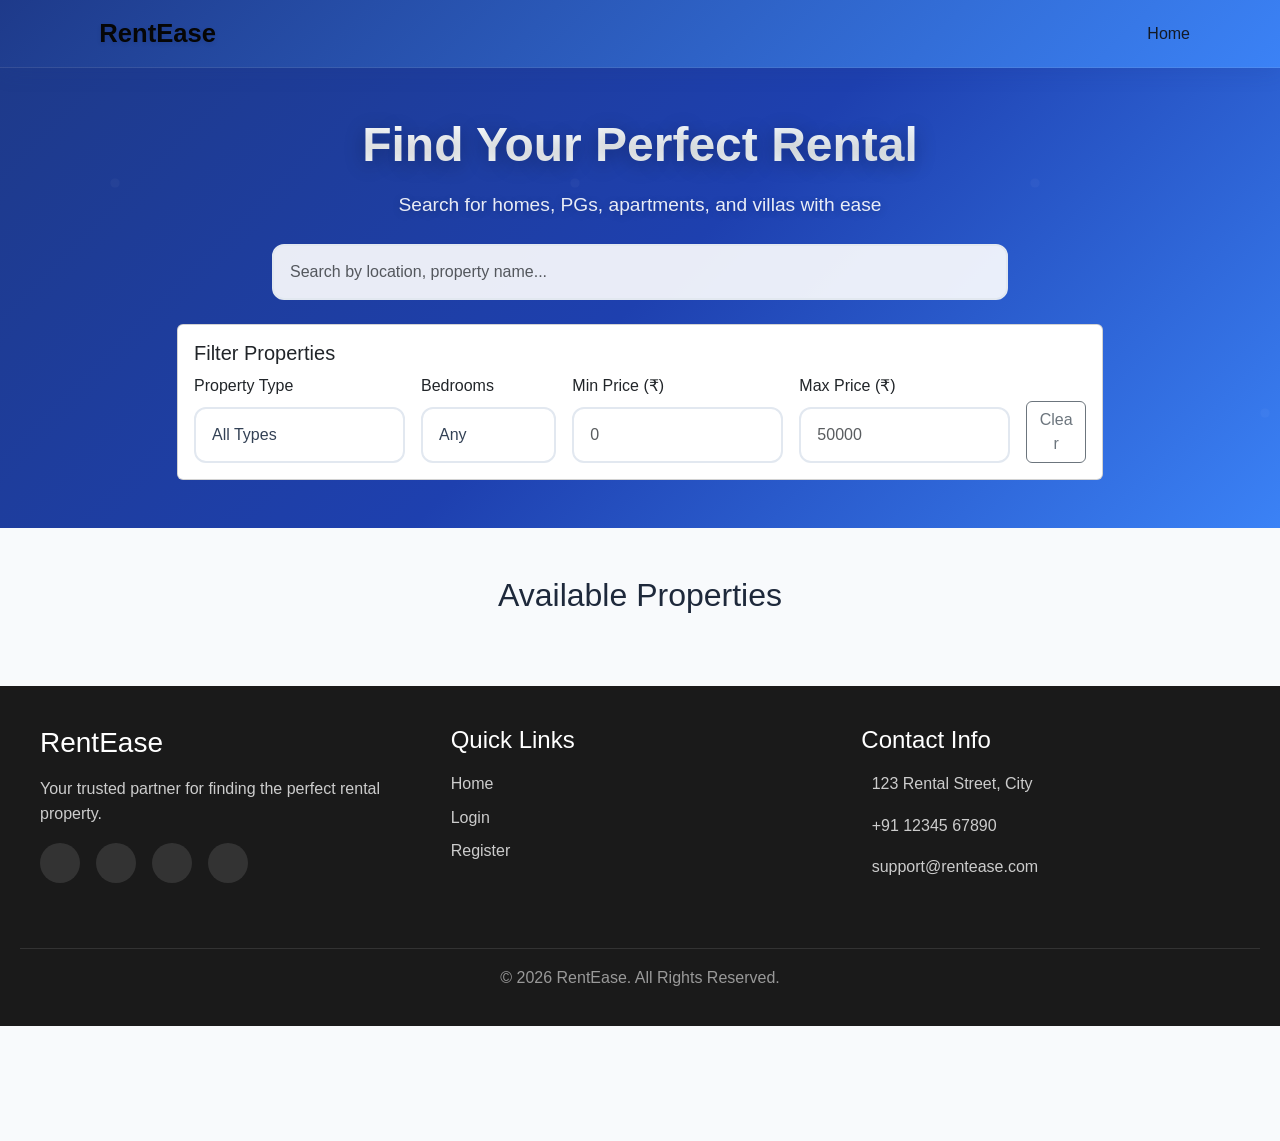
==== frontend/admin.html @ 1578ca82 "A1" ====
<!DOCTYPE html>
<html lang="en">

<head>
    <meta charset="UTF-8">
    <meta name="viewport" content="width=device-width, initial-scale=1.0">
    <title>Admin Dashboard - RentEase</title>
    <link rel="preconnect" href="https://fonts.googleapis.com">
    <link rel="preconnect" href="https://fonts.gstatic.com" crossorigin>
    <link href="https://fonts.googleapis.com/css2?family=Inter:wght@300;400;500;600;700;800;900&display=swap"
        rel="stylesheet">
    <link rel="stylesheet" href="https://cdn.jsdelivr.net/npm/bootstrap@5.3.3/dist/css/bootstrap.min.css">
    <link rel="stylesheet" href="https://cdn.jsdelivr.net/npm/bootstrap-icons@1.11.0/font/bootstrap-icons.css">
    <link rel="stylesheet" href="https://cdnjs.cloudflare.com/ajax/libs/font-awesome/6.4.0/css/all.min.css">
    <link rel="stylesheet" href="css/style.css">
</head>

<body>

    <!-- Navbar -->
    <nav class="navbar navbar-expand-lg navbar-dark bg-dark">
        <div class="container">
            <a class="navbar-brand d-flex align-items-center" href="index.html">
                <i class="fas fa-home me-2"></i>
                <span>RentEase</span>
            </a>

            <button class="navbar-toggler" type="button" data-bs-toggle="collapse" data-bs-target="#navbarNav">
                <span class="navbar-toggler-icon"></span>
            </button>

            <div class="collapse navbar-collapse" id="navbarNav">
                <ul class="navbar-nav ms-auto mb-2 mb-lg-0">
                    <li class="nav-item">
                        <a class="nav-link" href="index.html">
                            <i class="fas fa-home me-1"></i> Home
                        </a>
                    </li>
                    <li id="authLinks" class="nav-item"></li>
                </ul>
            </div>
        </div>
    </nav>

    <!-- Admin Dashboard -->
    <section class="admin-section">
        <div class="container">
            <div class="admin-card">
                <h2><i class="fas fa-crown me-2"></i> Admin Dashboard</h2>
                <p class="subtitle">Manage properties, bookings, and users</p>

                <!-- Stats -->
                <div class="stats-grid">
                    <div class="stat-card">
                        <i class="fas fa-building"></i>
                        <div class="stat-number" id="totalProperties">0</div>
                        <div class="stat-label">Total Properties</div>
                    </div>
                    <div class="stat-card">
                        <i class="fas fa-calendar-check"></i>
                        <div class="stat-number" id="totalBookings">0</div>
                        <div class="stat-label">Total Bookings</div>
                    </div>
                    <div class="stat-card">
                        <i class="fas fa-hourglass-half"></i>
                        <div class="stat-number" id="pendingBookings">0</div>
                        <div class="stat-label">Pending Bookings</div>
                    </div>
                    <div class="stat-card">
                        <i class="fas fa-users"></i>
                        <div class="stat-number" id="totalUsers">0</div>
                        <div class="stat-label">Total Users</div>
                    </div>
                </div>

                <!-- Tabs -->
                <ul class="nav nav-tabs mb-4" id="adminTabs" role="tablist">
                    <li class="nav-item">
                        <button class="nav-link active" data-bs-toggle="tab" data-bs-target="#properties"
                            type="button">Properties</button>
                    </li>
                    <li class="nav-item">
                        <button class="nav-link" data-bs-toggle="tab" data-bs-target="#bookings"
                            type="button">Bookings</button>
                    </li>
                    <li class="nav-item">
                        <button class="nav-link" data-bs-toggle="tab" data-bs-target="#addProperty" type="button">+ Add
                            Property</button>
                    </li>
                </ul>

                <div class="tab-content">
                    <!-- Properties Tab -->
                    <div class="tab-pane fade show active" id="properties">
                        <div class="d-flex justify-content-between align-items-center mb-3">
                            <h5>All Properties</h5>
                            <input type="text" id="searchProperty" class="form-control w-25"
                                placeholder="Search properties...">
                        </div>
                        <div class="table-container">
                            <table class="table">
                                <thead>
                                    <tr>
                                        <th>Image</th>
                                        <th>Title</th>
                                        <th>Type</th>
                                        <th>Location</th>
                                        <th>Price</th>
                                        <th>Status</th>
                                        <th>Actions</th>
                                    </tr>
                                </thead>
                                <tbody id="propertiesTable"></tbody>
                            </table>
                        </div>
                    </div>

                    <!-- Bookings Tab -->
                    <div class="tab-pane fade" id="bookings">
                        <div class="table-container">
                            <table class="table">
                                <thead>
                                    <tr>
                                        <th>Property</th>
                                        <th>Tenant</th>
                                        <th>Dates</th>
                                        <th>Status</th>
                                        <th>Actions</th>
                                    </tr>
                                </thead>
                                <tbody id="bookingsTable"></tbody>
                            </table>
                        </div>
                    </div>

                    <!-- Add Property Tab -->
                    <div class="tab-pane fade" id="addProperty">
                        <form id="addPropertyForm" enctype="multipart/form-data">
                            <div class="row">
                                <div class="col-md-6">
                                    <div class="form-group">
                                        <label>Title *</label>
                                        <input type="text" name="title" class="form-control" required>
                                    </div>
                                </div>
                                <div class="col-md-6">
                                    <div class="form-group">
                                        <label>Property Type *</label>
                                        <select name="type" class="form-select" required>
                                            <option value="">Select Type</option>
                                            <option value="apartment">Apartment</option>
                                            <option value="pg">PG</option>
                                            <option value="villa">Villa</option>
                                            <option value="house">House</option>
                                        </select>
                                    </div>
                                </div>
                                <div class="col-md-6">
                                    <div class="form-group">
                                        <label>Location *</label>
                                        <input type="text" name="location" class="form-control" required>
                                    </div>
                                </div>
                                <div class="col-md-6">
                                    <div class="form-group">
                                        <label>Price (₹/month) *</label>
                                        <input type="number" name="price" class="form-control" required>
                                    </div>
                                </div>
                                <div class="col-md-3">
                                    <div class="form-group">
                                        <label>Bedrooms</label>
                                        <input type="number" name="bedrooms" class="form-control" value="1">
                                    </div>
                                </div>
                                <div class="col-md-3">
                                    <div class="form-group">
                                        <label>Bathrooms</label>
                                        <input type="number" name="bathrooms" class="form-control" value="1">
                                    </div>
                                </div>
                                <div class="col-md-12">
                                    <div class="form-group">
                                        <label>Description</label>
                                        <textarea name="description" class="form-control" rows="3"></textarea>
                                    </div>
                                </div>
                                <div class="col-md-12">
                                    <div class="form-group">
                                        <label>Amenities (hold Ctrl to select multiple)</label>
                                        <select name="amenities" multiple class="form-select">
                                            <option value="AC">AC</option>
                                            <option value="WiFi">WiFi</option>
                                            <option value="Parking">Parking</option>
                                            <option value="Gym">Gym</option>
                                            <option value="Pool">Swimming Pool</option>
                                            <option value="Security">24/7 Security</option>
                                        </select>
                                    </div>
                                </div>
                                <div class="col-md-6">
                                    <div class="form-group">
                                        <label>Main Image</label>
                                        <input type="file" name="main_image" accept="image/*" class="form-control">
                                        <small class="text-muted">Optional - placeholder will be used if not provided</small>
                                    </div>
                                </div>
                                <div class="col-md-6">
                                    <div class="form-group">
                                        <label>Gallery Images (Multiple)</label>
                                        <input type="file" name="gallery_images" accept="image/*" multiple class="form-control">
                                    </div>
                                </div>
                            </div>
                            <button type="submit" class="btn-primary mt-3">Add Property</button>
                        </form>
                    </div>
                </div>
            </div>
        </div>
    </section>

    <!-- Edit Property Modal - COMPLETELY FIXED -->
    <div id="editModal" class="modal">
        <div class="modal-content" style="max-width: 700px;">
            <div class="modal-header">
                <h3>Edit Property</h3>
                <span class="modal-close" onclick="closeModal()">&times;</span>
            </div>
            <div class="modal-body">
                <form id="editPropertyForm" enctype="multipart/form-data">
                    <input type="hidden" id="editPropertyId" name="propertyId">
                    
                    <div class="form-group">
                        <label>Title *</label>
                        <input type="text" id="editTitle" name="title" class="form-control" required>
                    </div>
                    
                    <div class="form-group">
                        <label>Property Type *</label>
                        <select id="editType" name="type" class="form-select" required>
                            <option value="apartment">Apartment</option>
                            <option value="pg">PG</option>
                            <option value="villa">Villa</option>
                            <option value="house">House</option>
                        </select>
                    </div>
                    
                    <div class="form-group">
                        <label>Location *</label>
                        <input type="text" id="editLocation" name="location" class="form-control" required>
                    </div>
                    
                    <div class="form-group">
                        <label>Price (₹/month) *</label>
                        <input type="number" id="editPrice" name="price" class="form-control" required>
                    </div>
                    
                    <div class="row">
                        <div class="col-md-6">
                            <div class="form-group">
                                <label>Bedrooms</label>
                                <input type="number" id="editBedrooms" name="bedrooms" class="form-control">
                            </div>
                        </div>
                        <div class="col-md-6">
                            <div class="form-group">
                                <label>Bathrooms</label>
                                <input type="number" id="editBathrooms" name="bathrooms" class="form-control">
                            </div>
                        </div>
                    </div>
                    
                    <div class="form-group">
                        <label>Description</label>
                        <textarea id="editDescription" name="description" class="form-control" rows="3"></textarea>
                    </div>
                    
                    <div class="form-group">
                        <label>Amenities (hold Ctrl to select multiple)</label>
                        <select id="editAmenities" name="amenities" multiple class="form-select">
                            <option value="AC">AC</option>
                            <option value="WiFi">WiFi</option>
                            <option value="Parking">Parking</option>
                            <option value="Gym">Gym</option>
                            <option value="Pool">Swimming Pool</option>
                            <option value="Security">24/7 Security</option>
                        </select>
                    </div>
                    
                    <div class="form-group">
                        <label>Current Gallery Images</label>
                        <div id="currentGallery" style="min-height: 100px;"></div>
                    </div>
                    
                    <div class="form-group">
                        <label>New Main Image (optional)</label>
                        <input type="file" name="main_image" accept="image/*" class="form-control">
                    </div>
                    
                    <div class="form-group">
                        <label>New Gallery Images (optional)</label>
                        <input type="file" name="gallery_images" accept="image/*" multiple class="form-control">
                    </div>
                    
                    <div class="form-group">
                        <label>Availability</label>
                        <select id="editAvailable" name="available" class="form-select">
                            <option value="true">Available</option>
                            <option value="false">Not Available</option>
                        </select>
                    </div>
                    
                    <button type="submit" class="btn-primary mt-3">Update Property</button>
                </form>
            </div>
        </div>
    </div>

    <!-- Footer -->
    <footer class="main-footer">
        <div class="footer-container">
            <div class="footer-section">
                <h3>RentEase</h3>
                <p>Your trusted partner for finding the perfect rental property.</p>
                <div class="social-links">
                    <a href="#"><i class="fab fa-facebook-f"></i></a>
                    <a href="#"><i class="fab fa-twitter"></i></a>
                    <a href="#"><i class="fab fa-instagram"></i></a>
                    <a href="#"><i class="fab fa-linkedin-in"></i></a>
                </div>
            </div>
            <div class="footer-section">
                <h4>Quick Links</h4>
                <ul>
                    <li><a href="index.html">Home</a></li>
                    <li><a href="admin.html">Dashboard</a></li>
                </ul>
            </div>
            <div class="footer-section">
                <h4>Contact Info</h4>
                <p><i class="fas fa-map-marker-alt"></i> 123 Rental Street, City</p>
                <p><i class="fas fa-phone"></i> +91 12345 67890</p>
                <p><i class="fas fa-envelope"></i> support@rentease.com</p>
            </div>
        </div>
        <div class="footer-bottom">
            <p>&copy; <span id="currentYear"></span> RentEase. All Rights Reserved.</p>
        </div>
    </footer>

    <script>
        document.getElementById('currentYear').innerHTML = new Date().getFullYear();
    </script>
    <script src="https://cdn.jsdelivr.net/npm/bootstrap@5.3.3/dist/js/bootstrap.bundle.min.js"></script>
    <script src="js/toast.js"></script>
    <script src="js/auth.js"></script>
    <script src="js/admin.js"></script>
</body>

</html>
---- frontend/css/style.css ----
:root {
  --primary-color: #1e3a8a;
  --primary-light: #3b82f6;
  --primary-dark: #1e40af;
  
  --secondary-color: #d97706;
  --secondary-light: #f59e0b;
  --secondary-dark: #b45309;
  
  --neutral-50: #f8fafc;
  --neutral-100: #f1f5f9;
  --neutral-200: #e2e8f0;
  --neutral-300: #cbd5e1;
  --neutral-400: #94a3b8;
  --neutral-500: #64748b;
  --neutral-600: #475569;
  --neutral-700: #334155;
  --neutral-800: #1e293b;
  --neutral-900: #0f172a;
  
  --success-color: #059669;
  --warning-color: #d97706;
  --danger-color: #dc2626;
  --info-color: #0891b2;
  
  --gradient-primary: linear-gradient(135deg, #1e3a8a 0%, #3b82f6 100%);
  --gradient-secondary: linear-gradient(135deg, #d97706 0%, #f59e0b 100%);
  --gradient-hero: linear-gradient(135deg, #1e3a8a 0%, #1e40af 50%, #3b82f6 100%);
  --gradient-card: linear-gradient(145deg, #ffffff 0%, #f8fafc 100%);
}

* {
  margin: 0;
  padding: 0;
  box-sizing: border-box;
}

body {
  font-family: 'Inter', 'Segoe UI', Tahoma, Geneva, Verdana, sans-serif;
  display: flex;
  flex-direction: column;
  min-height: 100vh;
  background: var(--neutral-50);
  color: var(--neutral-800);
  line-height: 1.6;
}

main {
  flex: 1;
}

body, .navbar, .card, .auth-card, 
.modal-content, .property-management-card, .booking-card {
  transition: all 0.3s ease;
}

/* ===== NAVBAR STYLES ===== */
.navbar {
  background: var(--gradient-primary) !important;
  box-shadow: 0 4px 20px rgba(30, 58, 138, 0.15);
  border-bottom: 1px solid rgba(255, 255, 255, 0.1);
  backdrop-filter: blur(10px);
  position: relative;
  z-index: 4000;
}

.navbar .container {
  overflow: visible; /* from old */
}

.navbar-brand {
  font-weight: 700;
  font-size: 1.6rem;
  text-decoration: none;
  color: rgb(6, 6, 6) !important;
  text-shadow: 0 2px 4px rgba(0, 0, 0, 0.1);
  transition: all 0.3s ease;
}

.navbar-brand:hover {
  color: var(--secondary-light) !important;
  transform: translateY(-1px);
}

.nav-link {
  color: rgba(15, 15, 15, 0.9) !important;
  font-weight: 500;
  transition: all 0.3s ease;
  position: relative;
}


.nav-link:hover {
  color: var(--secondary-light) !important;
  transform: translateY(-1px);
}

.nav-link.active {
  color: var(--secondary-light) !important;
  font-weight: 600; /* from new */
}

.nav-link::after {
  content: '';
  position: absolute;
  width: 0;
  height: 2px;
  bottom: -5px;
  left: 50%;
  background: var(--secondary-light);
  transition: all 0.3s ease;
  transform: translateX(-50%);
}

.nav-link:hover::after {
  width: 100%;
}

.dropdown-menu {
  background: rgba(255, 255, 255, 0.95) !important;
  backdrop-filter: blur(10px);
  border: 1px solid rgba(30, 58, 138, 0.1);
  box-shadow: 0 10px 30px rgba(30, 58, 138, 0.15);
  border-radius: 12px;
  margin-top: 8px;
  z-index: 4001 !important;
}

.dropdown-item {
  color: var(--neutral-700) !important;
  font-weight: 500;
  transition: all 0.3s ease;
  border-radius: 8px;
  margin: 2px 8px;
}

.dropdown-item:hover {
  background: var(--primary-color) !important;
  color: white !important;
  transform: translateX(4px);
}

.search-section {
  background: var(--gradient-hero);
  position: relative;
  overflow: hidden;
}

.search-section::before {
  content: '';
  position: absolute;
  top: 0;
  left: 0;
  right: 0;
  bottom: 0;
  background: url('data:image/svg+xml,<svg xmlns="http://www.w3.org/2000/svg" viewBox="0 0 100 100"><defs><pattern id="grain" width="100" height="100" patternUnits="userSpaceOnUse"><circle cx="25" cy="25" r="1" fill="rgba(255,255,255,0.1)"/><circle cx="75" cy="75" r="1" fill="rgba(255,255,255,0.1)"/></pattern></defs><rect width="100" height="100" fill="url(%23grain)"/></svg>');
  opacity: 0.3;
}

.search-section .container {
  position: relative;
  z-index: 2;
}

.search-section h1 {
  font-size: 3rem;
  font-weight: 800;
  color: white;
  text-shadow: 0 4px 20px rgba(0, 0, 0, 0.3);
  margin-bottom: 1rem;
  background: linear-gradient(135deg, #ffffff 0%, #f0f9ff 100%);
  -webkit-background-clip: text;
  -webkit-text-fill-color: transparent;
  background-clip: text;
}

.search-section p {
  font-size: 1.2rem;
  color: rgba(255, 255, 255, 0.9);
  font-weight: 400;
  text-shadow: 0 2px 10px rgba(0, 0, 0, 0.2);
}

.auth-section, .dashboard-section, .admin-section {
  min-height: calc(100vh - 200px);
  display: flex;
  align-items: center;
  justify-content: center;
  padding: 3rem 1rem;
  background: linear-gradient(135deg, var(--neutral-50) 0%, var(--neutral-100) 100%);
}

.auth-card, .dashboard-card, .admin-card {
  background: white;
  border-radius: 20px;
  box-shadow: 0 20px 40px rgba(30, 58, 138, 0.1);
  padding: 2.5rem;
  border: 1px solid var(--neutral-200);
}

.auth-card {
  max-width: 450px;
  width: 100%;
}

.dashboard-card, .admin-card {
  width: 100%;
}

.auth-card h2, .dashboard-card h2, .admin-card h2 {
  color: var(--neutral-800);
  font-weight: 700;
  margin-bottom: 0.5rem;
  text-align: center;
}

.subtitle {
  text-align: center;
  color: var(--neutral-500);
  margin-bottom: 2rem;
}

.form-group {
  margin-bottom: 1.5rem;
}

.form-group label {
  display: block;
  margin-bottom: 0.5rem;
  font-weight: 600;
  color: var(--neutral-700);
}

.form-control, .form-select {
  width: 100%;
  padding: 0.875rem 1rem;
  border: 2px solid var(--neutral-200);
  border-radius: 12px;
  font-size: 1rem;
  transition: all 0.3s ease;
  background: rgba(255, 255, 255, 0.9); /* from old */
  color: var(--neutral-700);
}

.form-control:focus, .form-select:focus {
  border-color: var(--primary-color);
  outline: none;
  box-shadow: 0 0 0 0.2rem rgba(30, 58, 138, 0.15); /* from old */
  transform: translateY(-1px);
  background: white; /* from old */
}

textarea.form-control {
  resize: vertical;
  min-height: 80px;
}

.btn-primary {
  background: var(--gradient-primary);
  border: none;
  padding: 0.875rem 2rem;
  font-weight: 600;
  border-radius: 12px;
  font-size: 1rem;
  transition: all 0.3s ease;
  box-shadow: 0 4px 15px rgba(30, 58, 138, 0.3);
  position: relative;
  overflow: hidden;
}

.btn-primary:hover {
  transform: translateY(-2px);
  box-shadow: 0 8px 25px rgba(30, 58, 138, 0.4);
}

/* Combined button styles */
.btn-primary, .btn-login, .btn-register, .btn-save {
  width: 100%;
  background: var(--gradient-primary);
  color: white;
  border: none;
  padding: 0.875rem;
  border-radius: 12px;
  font-weight: 600;
  font-size: 1rem;
  cursor: pointer;
  transition: all 0.3s ease;
}

.btn-primary:hover, .btn-login:hover, .btn-register:hover, .btn-save:hover {
  transform: translateY(-2px);
  box-shadow: 0 8px 25px rgba(30, 58, 138, 0.3);
}

.btn-secondary {
  background: var(--gradient-secondary);
  color: white;
  border: none;
  padding: 0.75rem 1.5rem;
  border-radius: 10px;
  font-weight: 600;
  cursor: pointer;
  transition: all 0.3s ease;
}

.btn-secondary:hover {
  transform: translateY(-2px);
  box-shadow: 0 8px 25px rgba(217, 119, 6, 0.3);
}

.btn-danger {
  background: var(--danger-color);
  color: white;
  border: none;
  padding: 0.5rem 1rem;
  border-radius: 8px;
  cursor: pointer;
  transition: all 0.3s ease;
}

.btn-danger:hover {
  background: #b91c1c;
  transform: translateY(-1px);
}

.btn-outline {
  background: transparent;
  border: 2px solid var(--primary-color);
  color: var(--primary-color);
  padding: 0.5rem 1rem;
  border-radius: 8px;
  cursor: pointer;
  transition: all 0.3s ease;
}

.btn-outline:hover {
  background: var(--primary-color);
  color: white;
}

.btn-book {
  background: var(--gradient-primary);
  color: white;
  border: none;
  padding: 0.5rem 1rem;
  border-radius: 8px;
  font-weight: 600;
  transition: all 0.3s ease;
  width: 100%;
}

.btn-book:hover {
  transform: translateY(-2px);
  box-shadow: 0 4px 15px rgba(30, 58, 138, 0.3);
}

/* ===== PROPERTY CARDS ===== */
.property-grid {
  display: grid;
  grid-template-columns: repeat(auto-fill, minmax(350px, 1fr));
  gap: 1.5rem;
  margin-top: 2rem;
}

.property-card {
  background: var(--gradient-card);
  border: 1px solid var(--neutral-200);
  border-radius: 16px;
  overflow: hidden;
  transition: all 0.4s cubic-bezier(0.4, 0, 0.2, 1);
  box-shadow: 0 4px 20px rgba(30, 58, 138, 0.08);
  position: relative;
  cursor: pointer;
  height: 100%;
  display: flex;
  flex-direction: column;
}

.property-card::before {
  content: '';
  position: absolute;
  top: 0;
  left: 0;
  right: 0;
  height: 4px;
  background: var(--gradient-primary);
  transform: scaleX(0);
  transition: transform 0.3s ease;
}

.property-card:hover {
  transform: translateY(-8px) scale(1.02);
  box-shadow: 0 20px 40px rgba(30, 58, 138, 0.15);
  border-color: var(--primary-light);
}

.property-card:hover::before {
  transform: scaleX(1);
}

.property-card img {
  height: 220px;
  object-fit: cover;
  transition: transform 0.4s ease;
}

.property-card:hover img {
  transform: scale(1.05);
}

.property-card .card-body {
  padding: 1.5rem;
  background: white;
  flex: 1;
}

.property-card .card-title {
  color: var(--neutral-800);
  font-weight: 700;
  font-size: 1.25rem;
  margin-bottom: 0.75rem;
}

.property-card .card-text {
  color: var(--neutral-600);
  font-size: 0.95rem;
  line-height: 1.5;
}

.price-tag {
  font-size: 1.5rem;
  font-weight: 700;
  color: var(--primary-color);
}

.feature-icon {
  margin-right: 0.5rem;
  color: var(--secondary-color);
}

.property-amenities {
  display: flex;
  flex-wrap: wrap;
  gap: 0.5rem;
  margin: 0.5rem 0;
}

.table-container {
  overflow-x: auto;
  margin-top: 1.5rem;
}

.table {
  width: 100%;
  border-collapse: collapse;
  background: white;
  border-radius: 12px;
  overflow: hidden;
}

.table th, .table td {
  padding: 1rem;
  text-align: left;
  border-bottom: 1px solid var(--neutral-200);
}

.table th {
  background: var(--gradient-primary);
  color: white;
  font-weight: 600;
}

.table tr:hover {
  background: var(--neutral-50);
}

/* ===== STATS CARDS (from new) ===== */
.stats-grid {
  display: grid;
  grid-template-columns: repeat(auto-fit, minmax(200px, 1fr));
  gap: 1.5rem;
  margin-bottom: 2rem;
}

.stat-card {
  background: white;
  padding: 1.5rem;
  border-radius: 16px;
  text-align: center;
  box-shadow: 0 2px 10px rgba(0, 0, 0, 0.05);
  border: 1px solid var(--neutral-200);
}

.stat-card i {
  font-size: 2rem;
  color: var(--primary-color);
  margin-bottom: 0.5rem;
}

.stat-card .stat-number {
  font-size: 2rem;
  font-weight: 700;
  color: var(--neutral-800);
}

.stat-card .stat-label {
  color: var(--neutral-500);
  font-size: 0.9rem;
}

.loading-spinner {
  text-align: center;
  padding: 3rem;
}

.no-data {
  text-align: center;
  padding: 3rem;
  background: white;
  border-radius: 16px;
  margin: 2rem 0;
}

.no-properties {
  text-align: center;
  padding: 3rem;
  background: white;
  border-radius: 16px;
  margin: 2rem 0;
}

/* ===== FOOTER ===== */
.main-footer {
  background-color: #1a1a1a;
  color: #ffffff;
  padding: 40px 20px 20px;
  margin-top: auto;
}

.footer-container {
  display: flex;
  flex-wrap: wrap;
  justify-content: space-between;
  max-width: 1200px;
  margin: 0 auto;
  gap: 2rem;
}

.footer-section {
  flex: 1;
  min-width: 250px;
  margin-bottom: 20px;
}

.footer-section h3, .footer-section h4 {
  color: #ffffff;
  margin-bottom: 1rem;
}

.footer-section p {
  color: #cccccc;
  line-height: 1.6;
}

.footer-section ul {
  list-style: none;
  padding: 0;
}

.footer-section ul li {
  margin-bottom: 0.5rem;
}

.footer-section ul li a {
  color: #cccccc;
  text-decoration: none;
  transition: color 0.3s ease;
}

.footer-section ul li a:hover {
  color: #ffffff;
}

.social-links {
  display: flex;
  gap: 1rem;
  margin-top: 1rem;
}

.social-links a {
  display: inline-flex;
  align-items: center;
  justify-content: center;
  width: 40px;
  height: 40px;
  background-color: #333333;
  color: #ffffff;
  border-radius: 50%;
  text-decoration: none;
  transition: all 0.3s ease;
}

.social-links a:hover {
  background-color: var(--primary-color);
  transform: translateY(-2px);
}

.footer-bottom {
  border-top: 1px solid #333333;
  margin-top: 2rem;
  padding-top: 1rem;
  text-align: center;
  color: #999999;
}

/* ===== RESPONSIVE (from new) ===== */
@media (max-width: 768px) {
  .property-grid {
    grid-template-columns: 1fr;
  }
  
  .stats-grid {
    grid-template-columns: 1fr;
  }
  
  .footer-container {
    flex-direction: column;
    text-align: center;
  }
  
  .social-links {
    justify-content: center;
  }
  
  .auth-card, .dashboard-card, .admin-card {
    padding: 1.5rem;
  }
  
  .table th, .table td {
    padding: 0.75rem;
    font-size: 0.85rem;
  }
  
  .search-section h1 {
    font-size: 2rem;
  }
}

.text-center { text-align: center; }
.mt-2 { margin-top: 0.5rem; }
.mt-3 { margin-top: 1rem; }
.mb-2 { margin-bottom: 0.5rem; }
.mb-3 { margin-bottom: 1rem; }
.mb-4 { margin-bottom: 1.5rem; }
.p-3 { padding: 1rem; }

/* ===== FULL SCREEN MODAL STYLES ===== */
.modal {
    display: none;
    position: fixed;
    top: 0;
    left: 0;
    width: 100%;
    height: 100%;
    background: rgba(0, 0, 0, 0.8);
    z-index: 10000;
    align-items: center;
    justify-content: center;
    backdrop-filter: blur(5px);
}

.modal.show {
    display: flex;
    animation: modalFadeIn 0.3s ease;
}

.modal-content {
    background: white;
    border-radius: 20px;
    width: 95%;
    max-width: 1200px;
    height: 90vh;
    max-height: 90vh;
    overflow-y: auto;
    animation: modalSlideUp 0.3s ease;
    position: relative;
}

@keyframes modalSlideUp {
    from {
        transform: translateY(50px);
        opacity: 0;
    }
    to {
        transform: translateY(0);
        opacity: 1;
    }
}

@keyframes modalFadeIn {
    from {
        opacity: 0;
    }
    to {
        opacity: 1;
    }
}

.modal-header {
    padding: 1.5rem 2rem;
    border-bottom: 2px solid var(--neutral-200);
    display: flex;
    justify-content: space-between;
    align-items: center;
    position: sticky;
    top: 0;
    background: white;
    z-index: 10;
    border-radius: 20px 20px 0 0;
}

.modal-header h3 {
    margin: 0;
    color: var(--neutral-800);
    font-size: 1.5rem;
    font-weight: 700;
}

.modal-close {
    cursor: pointer;
    font-size: 2rem;
    color: var(--neutral-500);
    transition: all 0.3s ease;
    width: 40px;
    height: 40px;
    display: flex;
    align-items: center;
    justify-content: center;
    border-radius: 50%;
    background: var(--neutral-100);
}

.modal-close:hover {
    color: var(--danger-color);
    background: var(--neutral-200);
    transform: rotate(90deg);
}

.modal-body {
    padding: 2rem;
    overflow-y: auto;
}

.property-detail-modal .modal-content {
    max-width: 1200px;
    width: 95%;
}

.property-image-large {
    width: 100%;
    height: 350px;
    object-fit: cover;
    border-radius: 16px;
    box-shadow: 0 4px 20px rgba(0, 0, 0, 0.1);
}

.booking-form-side {
    background: linear-gradient(135deg, #f8fafc 0%, #f1f5f9 100%);
    padding: 1.5rem;
    border-radius: 16px;
    position: sticky;
    top: 20px;
    box-shadow: 0 4px 20px rgba(0, 0, 0, 0.08);
    border: 1px solid var(--neutral-200);
}

.booking-form-side h5 {
    color: var(--primary-color);
    margin-bottom: 1.5rem;
    font-weight: 700;
}

.amenities-list {
    display: flex;
    flex-wrap: wrap;
    gap: 0.5rem;
    margin: 1rem 0;
}

.amenity-badge {
    background: linear-gradient(135deg, #e2e8f0 0%, #cbd5e1 100%);
    padding: 0.5rem 1rem;
    border-radius: 25px;
    font-size: 0.85rem;
    font-weight: 500;
    color: var(--neutral-700);
}

@media (max-width: 768px) {
    .modal-content {
        width: 98%;
        height: 95vh;
    }
    
    .modal-body {
        padding: 1rem;
    }
    
    .property-image-large {
        height: 200px;
    }
    
    .booking-form-side {
        position: static;
        margin-top: 1rem;
    }
    
    .modal-header h3 {
        font-size: 1.2rem;
    }
    
    .modal-close {
        width: 32px;
        height: 32px;
        font-size: 1.5rem;
    }
}

.modal {
    display: none;
    position: fixed;
    top: 0;
    left: 0;
    width: 100%;
    height: 100%;
    background: rgba(0, 0, 0, 0.8);
    z-index: 10000;
    align-items: center;
    justify-content: center;
}

.modal.show {
    display: flex !important;
}

.modal-content {
    background: white;
    border-radius: 20px;
    max-width: 900px;
    width: 90%;
    max-height: 90vh;
    overflow-y: auto;
    position: relative;
}

.btn-pending {
    background: #f59e0b;
    color: white;
    border: none;
    padding: 0.5rem 1rem;
    border-radius: 8px;
    font-weight: 600;
    width: 100%;
    cursor: not-allowed;
    opacity: 0.8;
}

.btn-pending i {
    margin-right: 0.5rem;
}

.btn-pending:hover {
    background: #d97706;
}

/* Add these missing toast animations to style.css */
@keyframes slideInRight {
    from {
        transform: translateX(100%);
        opacity: 0;
    }
    to {
        transform: translateX(0);
        opacity: 1;
    }
}

@keyframes slideOutRight {
    from {
        transform: translateX(0);
        opacity: 1;
    }
    to {
        transform: translateX(100%);
        opacity: 0;
    }
}

/* Add this to your style.css - RentEase Toast Styles */
.rentease-toast-container {
    position: fixed;
    top: 80px;
    right: 20px;
    z-index: 999999;
    display: flex;
    flex-direction: column;
    gap: 12px;
    max-width: 380px;
}

.rentease-toast {
    background: white;
    border-radius: 16px;
    padding: 16px 20px;
    display: flex;
    align-items: flex-start;
    gap: 14px;
    box-shadow: 0 10px 40px rgba(0, 0, 0, 0.15);
    border-left: 4px solid;
    animation: renteaseSlideIn 0.3s ease forwards;
    backdrop-filter: blur(10px);
    font-family: 'Inter', 'Segoe UI', sans-serif;
    position: relative;
    overflow: hidden;
}

.rentease-toast-success {
    border-left-color: #10b981;
    background: linear-gradient(135deg, #ffffff 0%, #f0fdf4 100%);
}

.rentease-toast-error {
    border-left-color: #ef4444;
    background: linear-gradient(135deg, #ffffff 0%, #fef2f2 100%);
}

.rentease-toast-warning {
    border-left-color: #f59e0b;
    background: linear-gradient(135deg, #ffffff 0%, #fffbeb 100%);
}

.rentease-toast-info {
    border-left-color: #3b82f6;
    background: linear-gradient(135deg, #ffffff 0%, #eff6ff 100%);
}

.rentease-toast-icon {
    flex-shrink: 0;
    width: 28px;
    height: 28px;
    border-radius: 50%;
    display: flex;
    align-items: center;
    justify-content: center;
    font-size: 18px;
    font-weight: bold;
}

.rentease-toast-success .rentease-toast-icon {
    background: #10b98120;
    color: #10b981;
}

.rentease-toast-error .rentease-toast-icon {
    background: #ef444420;
    color: #ef4444;
}

.rentease-toast-warning .rentease-toast-icon {
    background: #f59e0b20;
    color: #f59e0b;
}

.rentease-toast-info .rentease-toast-icon {
    background: #3b82f620;
    color: #3b82f6;
}

.rentease-toast-content {
    flex: 1;
    min-width: 0;
}

.rentease-toast-title {
    font-weight: 700;
    margin-bottom: 4px;
    color: #1e293b;
    font-size: 15px;
}

.rentease-toast-message {
    font-size: 13px;
    color: #475569;
    line-height: 1.5;
    word-wrap: break-word;
}

.rentease-toast-close {
    flex-shrink: 0;
    cursor: pointer;
    width: 24px;
    height: 24px;
    display: flex;
    align-items: center;
    justify-content: center;
    border-radius: 50%;
    color: #94a3b8;
    font-size: 16px;
    transition: all 0.2s ease;
}

.rentease-toast-close:hover {
    background: #f1f5f9;
    color: #ef4444;
}

.rentease-toast-progress {
    position: absolute;
    bottom: 0;
    left: 0;
    width: 100%;
    height: 3px;
    animation: renteaseProgress 4s linear forwards;
    border-radius: 0 0 0 16px;
}

.rentease-toast-success .rentease-toast-progress {
    background: #10b981;
}

.rentease-toast-error .rentease-toast-progress {
    background: #ef4444;
}

.rentease-toast-warning .rentease-toast-progress {
    background: #f59e0b;
}

.rentease-toast-info .rentease-toast-progress {
    background: #3b82f6;
}

@keyframes renteaseSlideIn {
    from {
        transform: translateX(100%);
        opacity: 0;
    }
    to {
        transform: translateX(0);
        opacity: 1;
    }
}

@keyframes renteaseSlideOut {
    from {
        transform: translateX(0);
        opacity: 1;
    }
    to {
        transform: translateX(100%);
        opacity: 0;
    }
}

@keyframes renteaseProgress {
    from {
        width: 100%;
    }
    to {
        width: 0%;
    }
}
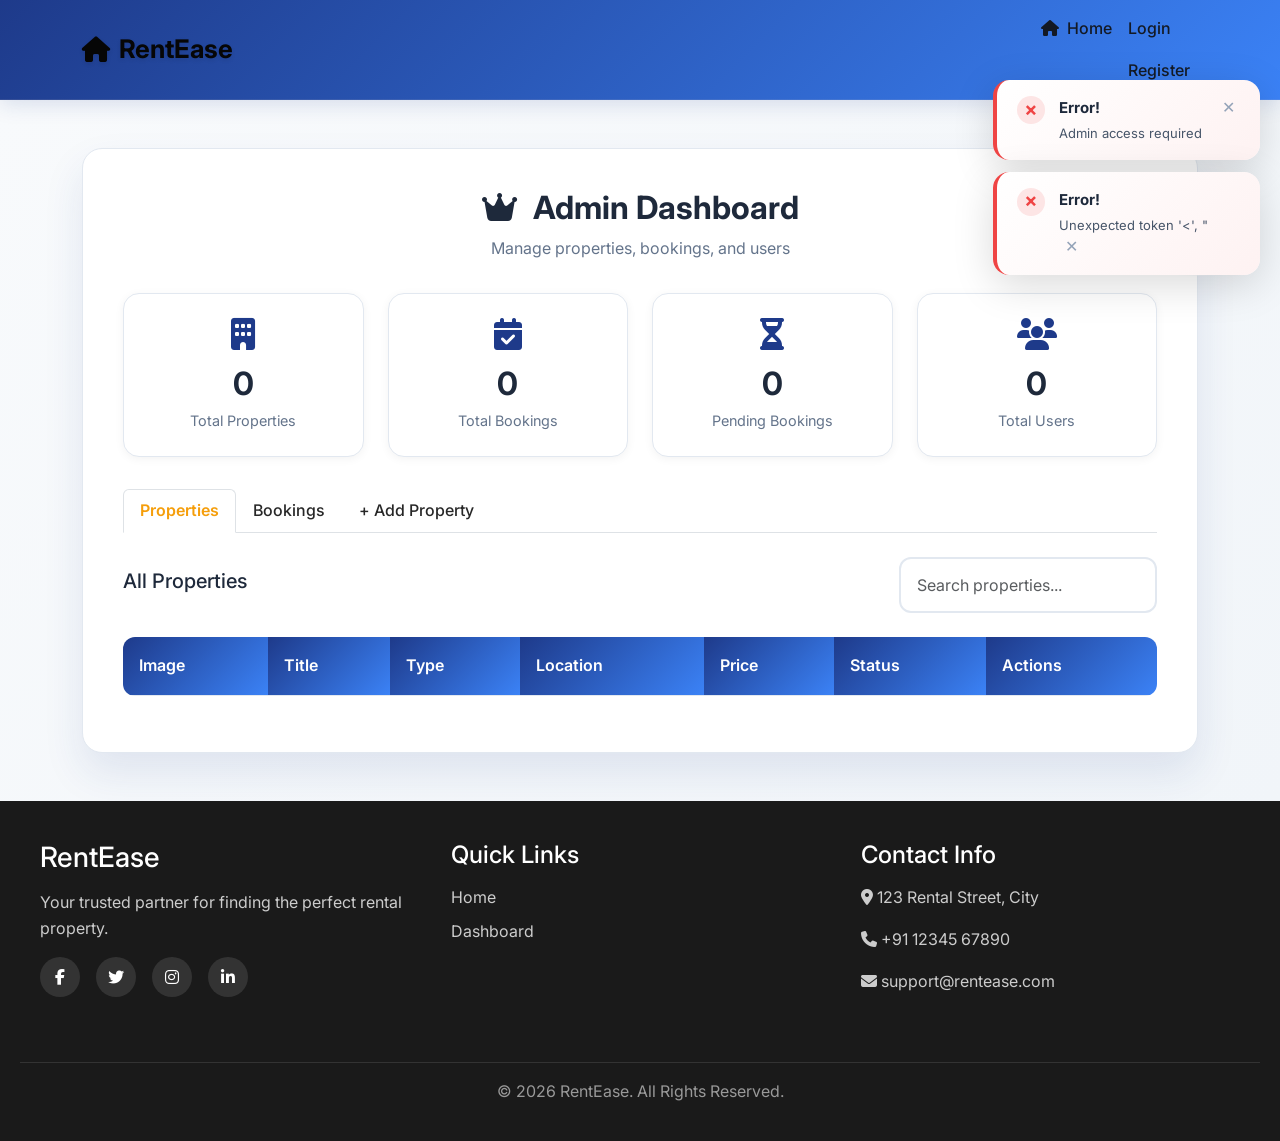
==== commit 2b22203f: "A3" ====
--- a/frontend/admin.html
+++ b/frontend/admin.html
@@ -202,13 +202,15 @@
                                     <div class="form-group">
                                         <label>Main Image</label>
                                         <input type="file" name="main_image" accept="image/*" class="form-control">
-                                        <small class="text-muted">Optional - placeholder will be used if not provided</small>
+                                        <small class="text-muted">Optional - placeholder will be used if not
+                                            provided</small>
                                     </div>
                                 </div>
                                 <div class="col-md-6">
                                     <div class="form-group">
                                         <label>Gallery Images (Multiple)</label>
-                                        <input type="file" name="gallery_images" accept="image/*" multiple class="form-control">
+                                        <input type="file" name="gallery_images" accept="image/*" multiple
+                                            class="form-control">
                                     </div>
                                 </div>
                             </div>
@@ -230,12 +232,12 @@
             <div class="modal-body">
                 <form id="editPropertyForm" enctype="multipart/form-data">
                     <input type="hidden" id="editPropertyId" name="propertyId">
-                    
+
                     <div class="form-group">
                         <label>Title *</label>
                         <input type="text" id="editTitle" name="title" class="form-control" required>
                     </div>
-                    
+
                     <div class="form-group">
                         <label>Property Type *</label>
                         <select id="editType" name="type" class="form-select" required>
@@ -245,17 +247,17 @@
                             <option value="house">House</option>
                         </select>
                     </div>
-                    
+
                     <div class="form-group">
                         <label>Location *</label>
                         <input type="text" id="editLocation" name="location" class="form-control" required>
                     </div>
-                    
+
                     <div class="form-group">
                         <label>Price (₹/month) *</label>
                         <input type="number" id="editPrice" name="price" class="form-control" required>
                     </div>
-                    
+
                     <div class="row">
                         <div class="col-md-6">
                             <div class="form-group">
@@ -270,12 +272,12 @@
                             </div>
                         </div>
                     </div>
-                    
+
                     <div class="form-group">
                         <label>Description</label>
                         <textarea id="editDescription" name="description" class="form-control" rows="3"></textarea>
                     </div>
-                    
+
                     <div class="form-group">
                         <label>Amenities (hold Ctrl to select multiple)</label>
                         <select id="editAmenities" name="amenities" multiple class="form-select">
@@ -287,22 +289,33 @@
                             <option value="Security">24/7 Security</option>
                         </select>
                     </div>
-                    
+
+                    <!-- Replace the gallery section in edit modal -->
                     <div class="form-group">
                         <label>Current Gallery Images</label>
                         <div id="currentGallery" style="min-height: 100px;"></div>
                     </div>
-                    
+
+                    <div class="form-group">
+                        <label>Add New Gallery Images</label>
+                        <div class="gallery-upload-container">
+                            <div id="galleryImagesList"></div>
+                            <button type="button" class="btn btn-outline-primary mt-2" onclick="addGalleryImageInput()">
+                                <i class="fas fa-plus-circle me-2"></i> Add Another Image
+                            </button>
+                        </div>
+                    </div>
+
                     <div class="form-group">
                         <label>New Main Image (optional)</label>
                         <input type="file" name="main_image" accept="image/*" class="form-control">
                     </div>
-                    
+
                     <div class="form-group">
                         <label>New Gallery Images (optional)</label>
                         <input type="file" name="gallery_images" accept="image/*" multiple class="form-control">
                     </div>
-                    
+
                     <div class="form-group">
                         <label>Availability</label>
                         <select id="editAvailable" name="available" class="form-select">
@@ -310,7 +323,7 @@
                             <option value="false">Not Available</option>
                         </select>
                     </div>
-                    
+
                     <button type="submit" class="btn-primary mt-3">Update Property</button>
                 </form>
             </div>
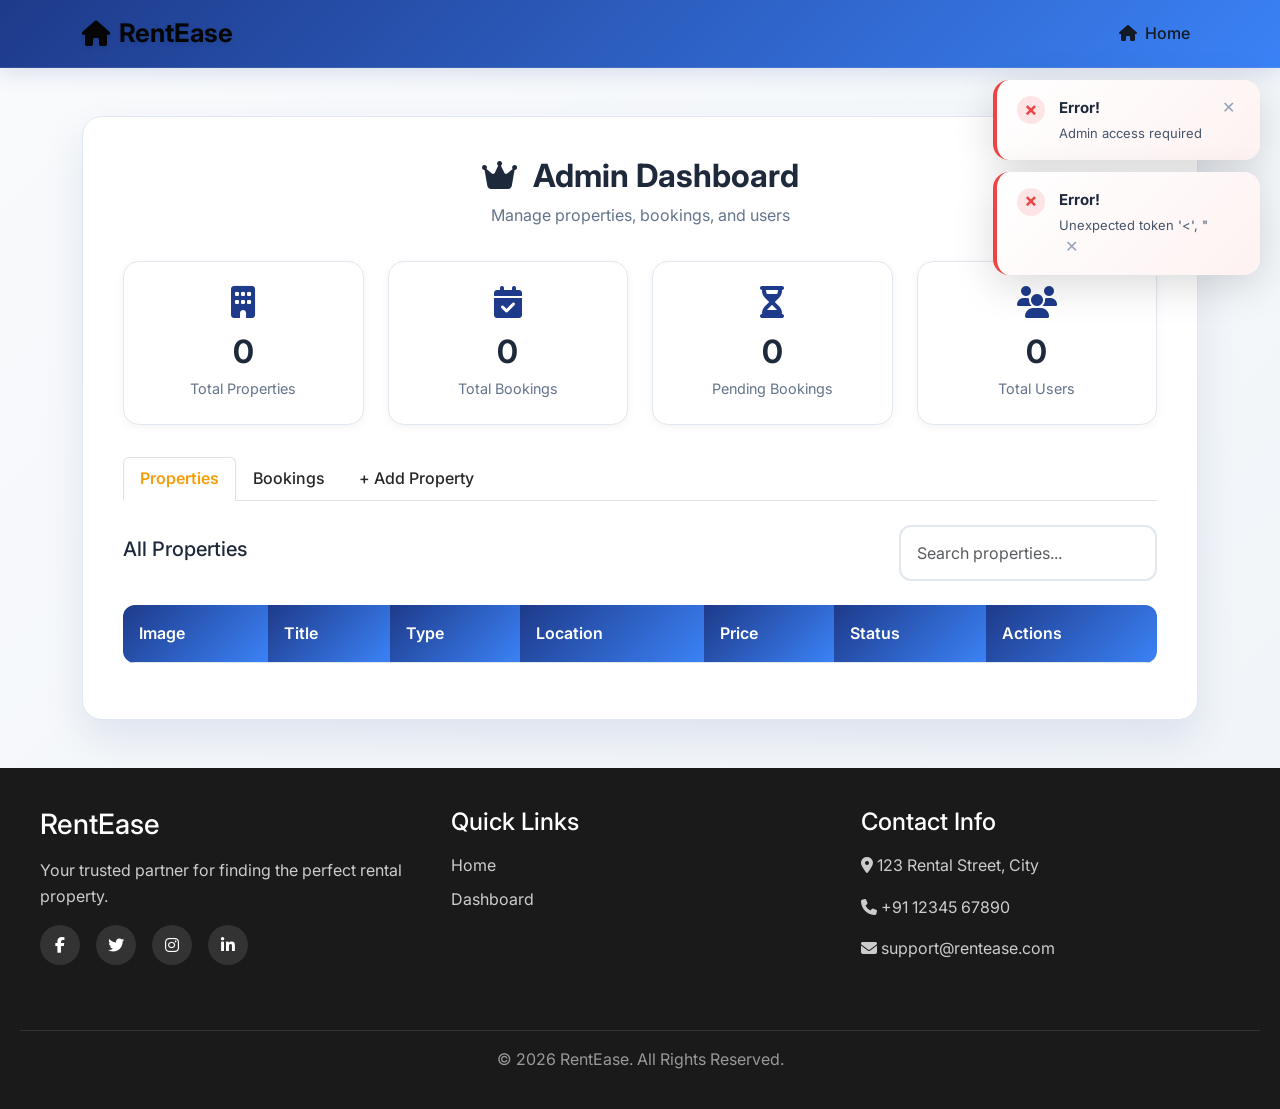
==== commit bbfdb008: "A8" ====
--- a/frontend/admin.html
+++ b/frontend/admin.html
@@ -30,13 +30,13 @@
             </button>
 
             <div class="collapse navbar-collapse" id="navbarNav">
-                <ul class="navbar-nav ms-auto mb-2 mb-lg-0">
+                <ul class="navbar-nav ms-auto mb-2 mb-lg-0" id="navLinks">
                     <li class="nav-item">
                         <a class="nav-link" href="index.html">
                             <i class="fas fa-home me-1"></i> Home
                         </a>
                     </li>
-                    <li id="authLinks" class="nav-item"></li>
+                    <!-- Dynamic content will be added here -->
                 </ul>
             </div>
         </div>
@@ -158,7 +158,8 @@
                                 <div class="col-md-6">
                                     <div class="form-group">
                                         <label>Location *</label>
-                                        <input type="text" name="location" class="form-control" required>
+                                        <input type="text" name="location" class="form-control" required list="locationSuggestions">
+                                        <datalist id="locationSuggestions"></datalist>
                                     </div>
                                 </div>
                                 <div class="col-md-6">
@@ -185,32 +186,102 @@
                                         <textarea name="description" class="form-control" rows="3"></textarea>
                                     </div>
                                 </div>
+
                                 <div class="col-md-12">
                                     <div class="form-group">
-                                        <label>Amenities (hold Ctrl to select multiple)</label>
-                                        <select name="amenities" multiple class="form-select">
-                                            <option value="AC">AC</option>
-                                            <option value="WiFi">WiFi</option>
-                                            <option value="Parking">Parking</option>
-                                            <option value="Gym">Gym</option>
-                                            <option value="Pool">Swimming Pool</option>
-                                            <option value="Security">24/7 Security</option>
-                                        </select>
-                                    </div>
-                                </div>
+                                        <label>Amenities</label>
+                                        <div class="amenities-checkbox-group" id="amenitiesGroup">
+                                            <div class="row">
+                                                <div class="col-md-3">
+                                                    <div class="checkbox-item">
+                                                        <input type="checkbox" name="amenities" value="AC" id="amenity_ac">
+                                                        <label for="amenity_ac">AC</label>
+                                                    </div>
+                                                </div>
+                                                <div class="col-md-3">
+                                                    <div class="checkbox-item">
+                                                        <input type="checkbox" name="amenities" value="WiFi" id="amenity_wifi">
+                                                        <label for="amenity_wifi">WiFi</label>
+                                                    </div>
+                                                </div>
+                                                <div class="col-md-3">
+                                                    <div class="checkbox-item">
+                                                        <input type="checkbox" name="amenities" value="Parking" id="amenity_parking">
+                                                        <label for="amenity_parking">Parking</label>
+                                                    </div>
+                                                </div>
+                                                <div class="col-md-3">
+                                                    <div class="checkbox-item">
+                                                        <input type="checkbox" name="amenities" value="Gym" id="amenity_gym">
+                                                        <label for="amenity_gym">Gym</label>
+                                                    </div>
+                                                </div>
+                                                <div class="col-md-3">
+                                                    <div class="checkbox-item">
+                                                        <input type="checkbox" name="amenities" value="Pool" id="amenity_pool">
+                                                        <label for="amenity_pool">Swimming Pool</label>
+                                                    </div>
+                                                </div>
+                                                <div class="col-md-3">
+                                                    <div class="checkbox-item">
+                                                        <input type="checkbox" name="amenities" value="Security" id="amenity_security">
+                                                        <label for="amenity_security">24/7 Security</label>
+                                                    </div>
+                                                </div>
+                                                <div class="col-md-3">
+                                                    <div class="checkbox-item">
+                                                        <input type="checkbox" name="amenities" value="Lift" id="amenity_lift">
+                                                        <label for="amenity_lift">Lift/Elevator</label>
+                                                    </div>
+                                                </div>
+                                                <div class="col-md-3">
+                                                    <div class="checkbox-item">
+                                                        <input type="checkbox" name="amenities" value="Power Backup" id="amenity_power">
+                                                        <label for="amenity_power">Power Backup</label>
+                                                    </div>
+                                                </div>
+                                                <div class="col-md-3">
+                                                    <div class="checkbox-item">
+                                                        <input type="checkbox" name="amenities" value="Water Supply" id="amenity_water">
+                                                        <label for="amenity_water">24/7 Water Supply</label>
+                                                    </div>
+                                                </div>
+                                                <div class="col-md-3">
+                                                    <div class="checkbox-item">
+                                                        <input type="checkbox" name="amenities" value="Furnished" id="amenity_furnished">
+                                                        <label for="amenity_furnished">Fully Furnished</label>
+                                                    </div>
+                                                </div>
+                                            </div>
+                                        </div>
+                                        <div class="mt-2">
+                                            <label>Custom Amenities</label>
+                                            <div id="customAmenitiesList"></div>
+                                            <button type="button" class="btn btn-sm btn-outline-primary mt-1" onclick="addCustomAmenity()">
+                                                <i class="fas fa-plus-circle me-1"></i> Add Custom Amenity
+                                            </button>
+                                        </div>
+                                    </div>
+                                </div>
+                                
                                 <div class="col-md-6">
                                     <div class="form-group">
                                         <label>Main Image</label>
                                         <input type="file" name="main_image" accept="image/*" class="form-control">
-                                        <small class="text-muted">Optional - placeholder will be used if not
-                                            provided</small>
-                                    </div>
-                                </div>
-                                <div class="col-md-6">
-                                    <div class="form-group">
-                                        <label>Gallery Images (Multiple)</label>
-                                        <input type="file" name="gallery_images" accept="image/*" multiple
-                                            class="form-control">
+                                        <small class="text-muted">Optional - placeholder will be used if not provided</small>
+                                    </div>
+                                </div>
+                                
+                                <div class="col-md-12">
+                                    <div class="form-group">
+                                        <label>Gallery Images</label>
+                                        <div class="gallery-upload-container">
+                                            <div id="addGalleryImagesList"></div>
+                                            <button type="button" class="btn btn-outline-primary mt-2" onclick="addAddGalleryImageInput()">
+                                                <i class="fas fa-plus-circle me-2"></i> Add Another Image
+                                            </button>
+                                        </div>
+                                        <small class="text-muted">Click the button to add multiple images one by one</small>
                                     </div>
                                 </div>
                             </div>
@@ -222,7 +293,7 @@
         </div>
     </section>
 
-    <!-- Edit Property Modal - COMPLETELY FIXED -->
+    <!-- Edit Property Modal -->
     <div id="editModal" class="modal">
         <div class="modal-content" style="max-width: 700px;">
             <div class="modal-header">
@@ -250,7 +321,8 @@
 
                     <div class="form-group">
                         <label>Location *</label>
-                        <input type="text" id="editLocation" name="location" class="form-control" required>
+                        <input type="text" id="editLocation" name="location" class="form-control" required list="editLocationSuggestions">
+                        <datalist id="editLocationSuggestions"></datalist>
                     </div>
 
                     <div class="form-group">
@@ -278,29 +350,94 @@
                         <textarea id="editDescription" name="description" class="form-control" rows="3"></textarea>
                     </div>
 
-                    <div class="form-group">
-                        <label>Amenities (hold Ctrl to select multiple)</label>
-                        <select id="editAmenities" name="amenities" multiple class="form-select">
-                            <option value="AC">AC</option>
-                            <option value="WiFi">WiFi</option>
-                            <option value="Parking">Parking</option>
-                            <option value="Gym">Gym</option>
-                            <option value="Pool">Swimming Pool</option>
-                            <option value="Security">24/7 Security</option>
-                        </select>
-                    </div>
-
-                    <!-- Replace the gallery section in edit modal -->
+                    <!-- Amenities Checkboxes for Edit Modal -->
+                    <div class="form-group">
+                        <label>Amenities</label>
+                        <div class="amenities-checkbox-group" id="editAmenitiesGroup">
+                            <div class="row">
+                                <div class="col-md-3">
+                                    <div class="checkbox-item">
+                                        <input type="checkbox" name="amenities" value="AC" id="edit_amenity_ac">
+                                        <label for="edit_amenity_ac">AC</label>
+                                    </div>
+                                </div>
+                                <div class="col-md-3">
+                                    <div class="checkbox-item">
+                                        <input type="checkbox" name="amenities" value="WiFi" id="edit_amenity_wifi">
+                                        <label for="edit_amenity_wifi">WiFi</label>
+                                    </div>
+                                </div>
+                                <div class="col-md-3">
+                                    <div class="checkbox-item">
+                                        <input type="checkbox" name="amenities" value="Parking" id="edit_amenity_parking">
+                                        <label for="edit_amenity_parking">Parking</label>
+                                    </div>
+                                </div>
+                                <div class="col-md-3">
+                                    <div class="checkbox-item">
+                                        <input type="checkbox" name="amenities" value="Gym" id="edit_amenity_gym">
+                                        <label for="edit_amenity_gym">Gym</label>
+                                    </div>
+                                </div>
+                                <div class="col-md-3">
+                                    <div class="checkbox-item">
+                                        <input type="checkbox" name="amenities" value="Pool" id="edit_amenity_pool">
+                                        <label for="edit_amenity_pool">Swimming Pool</label>
+                                    </div>
+                                </div>
+                                <div class="col-md-3">
+                                    <div class="checkbox-item">
+                                        <input type="checkbox" name="amenities" value="Security" id="edit_amenity_security">
+                                        <label for="edit_amenity_security">24/7 Security</label>
+                                    </div>
+                                </div>
+                                <div class="col-md-3">
+                                    <div class="checkbox-item">
+                                        <input type="checkbox" name="amenities" value="Lift" id="edit_amenity_lift">
+                                        <label for="edit_amenity_lift">Lift/Elevator</label>
+                                    </div>
+                                </div>
+                                <div class="col-md-3">
+                                    <div class="checkbox-item">
+                                        <input type="checkbox" name="amenities" value="Power Backup" id="edit_amenity_power">
+                                        <label for="edit_amenity_power">Power Backup</label>
+                                    </div>
+                                </div>
+                                <div class="col-md-3">
+                                    <div class="checkbox-item">
+                                        <input type="checkbox" name="amenities" value="Water Supply" id="edit_amenity_water">
+                                        <label for="edit_amenity_water">24/7 Water Supply</label>
+                                    </div>
+                                </div>
+                                <div class="col-md-3">
+                                    <div class="checkbox-item">
+                                        <input type="checkbox" name="amenities" value="Furnished" id="edit_amenity_furnished">
+                                        <label for="edit_amenity_furnished">Fully Furnished</label>
+                                    </div>
+                                </div>
+                            </div>
+                        </div>
+                        <div class="mt-2">
+                            <label>Custom Amenities</label>
+                            <div id="editCustomAmenitiesList"></div>
+                            <button type="button" class="btn btn-sm btn-outline-primary mt-1" onclick="addEditCustomAmenity()">
+                                <i class="fas fa-plus-circle me-1"></i> Add Custom Amenity
+                            </button>
+                        </div>
+                    </div>
+
+                    <!-- Current Gallery Images -->
                     <div class="form-group">
                         <label>Current Gallery Images</label>
                         <div id="currentGallery" style="min-height: 100px;"></div>
                     </div>
 
+                    <!-- Add New Gallery Images -->
                     <div class="form-group">
                         <label>Add New Gallery Images</label>
                         <div class="gallery-upload-container">
-                            <div id="galleryImagesList"></div>
-                            <button type="button" class="btn btn-outline-primary mt-2" onclick="addGalleryImageInput()">
+                            <div id="editGalleryImagesList"></div>
+                            <button type="button" class="btn btn-outline-primary mt-2" onclick="addEditGalleryImageInput()">
                                 <i class="fas fa-plus-circle me-2"></i> Add Another Image
                             </button>
                         </div>
@@ -309,11 +446,6 @@
                     <div class="form-group">
                         <label>New Main Image (optional)</label>
                         <input type="file" name="main_image" accept="image/*" class="form-control">
-                    </div>
-
-                    <div class="form-group">
-                        <label>New Gallery Images (optional)</label>
-                        <input type="file" name="gallery_images" accept="image/*" multiple class="form-control">
                     </div>
 
                     <div class="form-group">
--- a/frontend/css/style.css
+++ b/frontend/css/style.css
@@ -472,6 +472,120 @@
 
 .table tr:hover {
   background: var(--neutral-50);
+}
+
+/* Availability badges on property cards */
+.available-badge {
+    position: absolute;
+    top: 10px;
+    right: 10px;
+    background: #10b981;
+    color: white;
+    padding: 5px 12px;
+    border-radius: 20px;
+    font-size: 0.75rem;
+    font-weight: 600;
+    z-index: 10;
+    box-shadow: 0 2px 4px rgba(0,0,0,0.2);
+}
+
+.unavailable-badge {
+    position: absolute;
+    top: 10px;
+    right: 10px;
+    background: #ef4444;
+    color: white;
+    padding: 5px 12px;
+    border-radius: 20px;
+    font-size: 0.75rem;
+    font-weight: 600;
+    z-index: 10;
+    box-shadow: 0 2px 4px rgba(0,0,0,0.2);
+}
+
+.property-unavailable {
+    opacity: 0.85;
+    filter: grayscale(0.1);
+}
+
+.property-unavailable:hover {
+    opacity: 0.9;
+    filter: grayscale(0.05);
+}
+
+.btn-disabled {
+    background: #9ca3af !important;
+    cursor: not-allowed !important;
+    opacity: 0.7;
+}
+
+.btn-disabled:hover {
+    transform: none !important;
+    box-shadow: none !important;
+}
+
+.dashboard-card .badge.bg-success {
+    background: #10b981 !important;
+    padding: 4px 8px;
+    font-weight: 500;
+    font-size: 0.7rem;
+}
+
+/* Amenities Checkbox Styles */
+.amenities-checkbox-group {
+    background: #f8fafc;
+    padding: 1rem;
+    border-radius: 12px;
+    border: 1px solid #e2e8f0;
+}
+
+.checkbox-item {
+    display: flex;
+    align-items: center;
+    margin-bottom: 10px;
+    padding: 5px;
+    border-radius: 8px;
+    transition: background 0.2s ease;
+}
+
+.checkbox-item:hover {
+    background: #f1f5f9;
+}
+
+.checkbox-item input[type="checkbox"] {
+    width: 18px;
+    height: 18px;
+    margin-right: 10px;
+    cursor: pointer;
+    accent-color: var(--primary-color);
+}
+
+.checkbox-item label {
+    margin: 0;
+    cursor: pointer;
+    font-weight: normal;
+    color: var(--neutral-700);
+}
+
+/* Gallery Upload Container */
+.gallery-upload-container {
+    border: 2px dashed #e2e8f0;
+    border-radius: 12px;
+    padding: 1rem;
+    background: #f8fafc;
+}
+
+.gallery-input-group {
+    margin-bottom: 0.75rem;
+}
+
+.gallery-input-group:last-child {
+    margin-bottom: 0;
+}
+
+/* Custom Amenity Input */
+.custom-amenity-input {
+    margin-bottom: 0.5rem;
 }
 
 /* ===== STATS CARDS (from new) ===== */
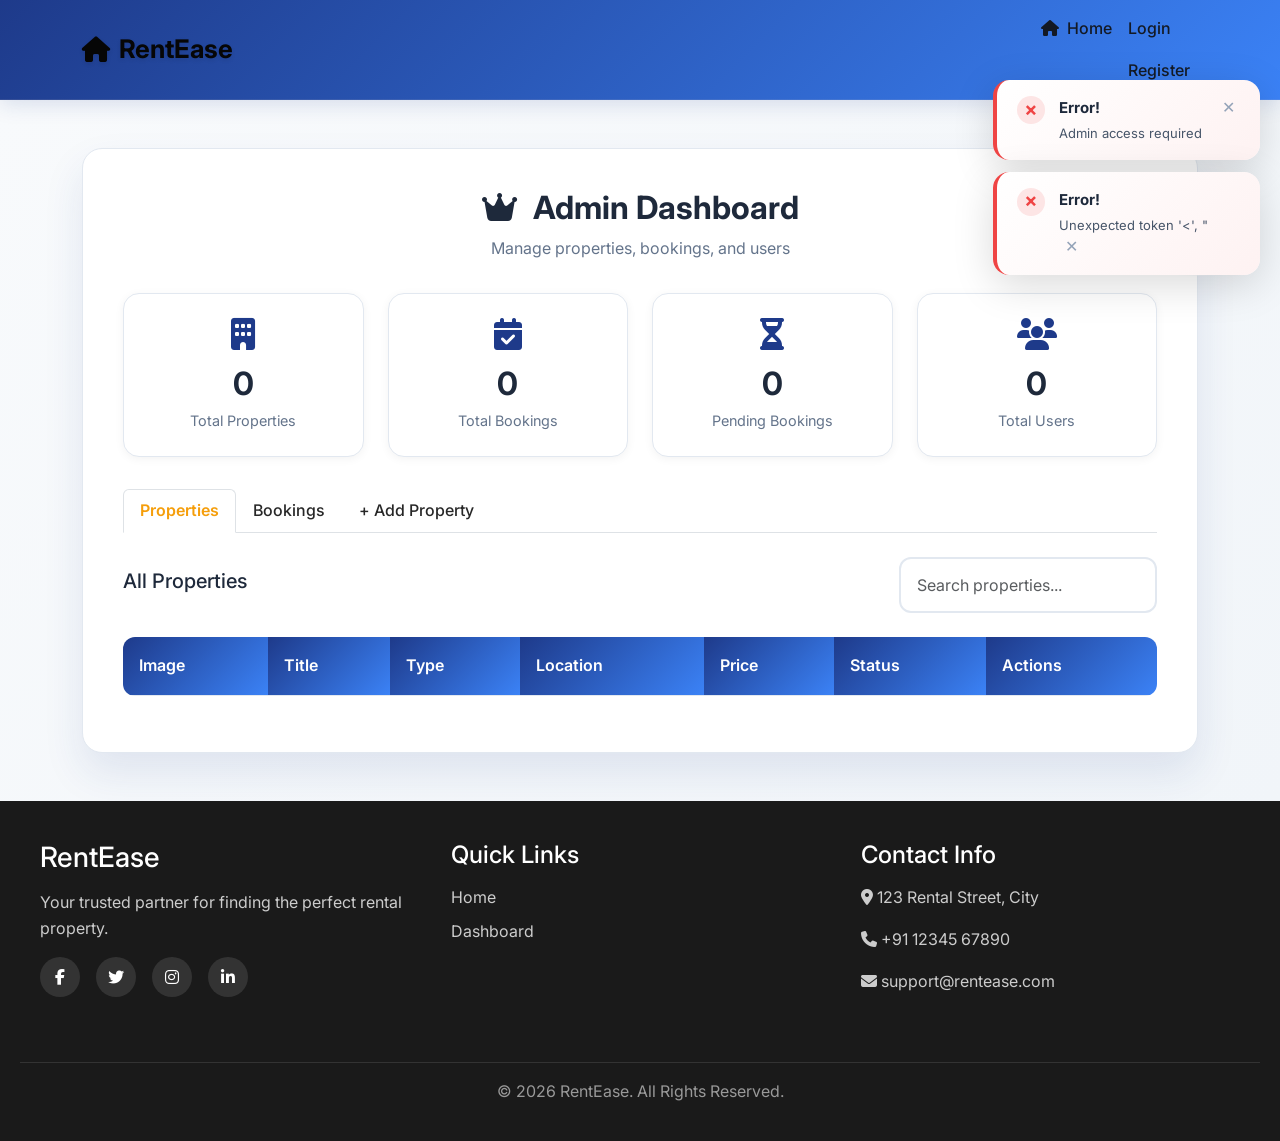
==== commit 7a0e13bb: "u:" ====
--- a/frontend/admin.html
+++ b/frontend/admin.html
@@ -30,13 +30,13 @@
             </button>
 
             <div class="collapse navbar-collapse" id="navbarNav">
-                <ul class="navbar-nav ms-auto mb-2 mb-lg-0" id="navLinks">
+                <ul class="navbar-nav ms-auto mb-2 mb-lg-0">
                     <li class="nav-item">
                         <a class="nav-link" href="index.html">
                             <i class="fas fa-home me-1"></i> Home
                         </a>
                     </li>
-                    <!-- Dynamic content will be added here -->
+                    <li id="authLinks" class="nav-item"></li>
                 </ul>
             </div>
         </div>
@@ -158,8 +158,7 @@
                                 <div class="col-md-6">
                                     <div class="form-group">
                                         <label>Location *</label>
-                                        <input type="text" name="location" class="form-control" required list="locationSuggestions">
-                                        <datalist id="locationSuggestions"></datalist>
+                                        <input type="text" name="location" class="form-control" required>
                                     </div>
                                 </div>
                                 <div class="col-md-6">
@@ -186,102 +185,32 @@
                                         <textarea name="description" class="form-control" rows="3"></textarea>
                                     </div>
                                 </div>
-
                                 <div class="col-md-12">
                                     <div class="form-group">
-                                        <label>Amenities</label>
-                                        <div class="amenities-checkbox-group" id="amenitiesGroup">
-                                            <div class="row">
-                                                <div class="col-md-3">
-                                                    <div class="checkbox-item">
-                                                        <input type="checkbox" name="amenities" value="AC" id="amenity_ac">
-                                                        <label for="amenity_ac">AC</label>
-                                                    </div>
-                                                </div>
-                                                <div class="col-md-3">
-                                                    <div class="checkbox-item">
-                                                        <input type="checkbox" name="amenities" value="WiFi" id="amenity_wifi">
-                                                        <label for="amenity_wifi">WiFi</label>
-                                                    </div>
-                                                </div>
-                                                <div class="col-md-3">
-                                                    <div class="checkbox-item">
-                                                        <input type="checkbox" name="amenities" value="Parking" id="amenity_parking">
-                                                        <label for="amenity_parking">Parking</label>
-                                                    </div>
-                                                </div>
-                                                <div class="col-md-3">
-                                                    <div class="checkbox-item">
-                                                        <input type="checkbox" name="amenities" value="Gym" id="amenity_gym">
-                                                        <label for="amenity_gym">Gym</label>
-                                                    </div>
-                                                </div>
-                                                <div class="col-md-3">
-                                                    <div class="checkbox-item">
-                                                        <input type="checkbox" name="amenities" value="Pool" id="amenity_pool">
-                                                        <label for="amenity_pool">Swimming Pool</label>
-                                                    </div>
-                                                </div>
-                                                <div class="col-md-3">
-                                                    <div class="checkbox-item">
-                                                        <input type="checkbox" name="amenities" value="Security" id="amenity_security">
-                                                        <label for="amenity_security">24/7 Security</label>
-                                                    </div>
-                                                </div>
-                                                <div class="col-md-3">
-                                                    <div class="checkbox-item">
-                                                        <input type="checkbox" name="amenities" value="Lift" id="amenity_lift">
-                                                        <label for="amenity_lift">Lift/Elevator</label>
-                                                    </div>
-                                                </div>
-                                                <div class="col-md-3">
-                                                    <div class="checkbox-item">
-                                                        <input type="checkbox" name="amenities" value="Power Backup" id="amenity_power">
-                                                        <label for="amenity_power">Power Backup</label>
-                                                    </div>
-                                                </div>
-                                                <div class="col-md-3">
-                                                    <div class="checkbox-item">
-                                                        <input type="checkbox" name="amenities" value="Water Supply" id="amenity_water">
-                                                        <label for="amenity_water">24/7 Water Supply</label>
-                                                    </div>
-                                                </div>
-                                                <div class="col-md-3">
-                                                    <div class="checkbox-item">
-                                                        <input type="checkbox" name="amenities" value="Furnished" id="amenity_furnished">
-                                                        <label for="amenity_furnished">Fully Furnished</label>
-                                                    </div>
-                                                </div>
-                                            </div>
-                                        </div>
-                                        <div class="mt-2">
-                                            <label>Custom Amenities</label>
-                                            <div id="customAmenitiesList"></div>
-                                            <button type="button" class="btn btn-sm btn-outline-primary mt-1" onclick="addCustomAmenity()">
-                                                <i class="fas fa-plus-circle me-1"></i> Add Custom Amenity
-                                            </button>
-                                        </div>
-                                    </div>
-                                </div>
-                                
+                                        <label>Amenities (hold Ctrl to select multiple)</label>
+                                        <select name="amenities" multiple class="form-select">
+                                            <option value="AC">AC</option>
+                                            <option value="WiFi">WiFi</option>
+                                            <option value="Parking">Parking</option>
+                                            <option value="Gym">Gym</option>
+                                            <option value="Pool">Swimming Pool</option>
+                                            <option value="Security">24/7 Security</option>
+                                        </select>
+                                    </div>
+                                </div>
                                 <div class="col-md-6">
                                     <div class="form-group">
                                         <label>Main Image</label>
                                         <input type="file" name="main_image" accept="image/*" class="form-control">
-                                        <small class="text-muted">Optional - placeholder will be used if not provided</small>
-                                    </div>
-                                </div>
-                                
-                                <div class="col-md-12">
-                                    <div class="form-group">
-                                        <label>Gallery Images</label>
-                                        <div class="gallery-upload-container">
-                                            <div id="addGalleryImagesList"></div>
-                                            <button type="button" class="btn btn-outline-primary mt-2" onclick="addAddGalleryImageInput()">
-                                                <i class="fas fa-plus-circle me-2"></i> Add Another Image
-                                            </button>
-                                        </div>
-                                        <small class="text-muted">Click the button to add multiple images one by one</small>
+                                        <small class="text-muted">Optional - placeholder will be used if not
+                                            provided</small>
+                                    </div>
+                                </div>
+                                <div class="col-md-6">
+                                    <div class="form-group">
+                                        <label>Gallery Images (Multiple)</label>
+                                        <input type="file" name="gallery_images" accept="image/*" multiple
+                                            class="form-control">
                                     </div>
                                 </div>
                             </div>
@@ -293,7 +222,7 @@
         </div>
     </section>
 
-    <!-- Edit Property Modal -->
+    <!-- Edit Property Modal - COMPLETELY FIXED -->
     <div id="editModal" class="modal">
         <div class="modal-content" style="max-width: 700px;">
             <div class="modal-header">
@@ -321,8 +250,7 @@
 
                     <div class="form-group">
                         <label>Location *</label>
-                        <input type="text" id="editLocation" name="location" class="form-control" required list="editLocationSuggestions">
-                        <datalist id="editLocationSuggestions"></datalist>
+                        <input type="text" id="editLocation" name="location" class="form-control" required>
                     </div>
 
                     <div class="form-group">
@@ -350,94 +278,29 @@
                         <textarea id="editDescription" name="description" class="form-control" rows="3"></textarea>
                     </div>
 
-                    <!-- Amenities Checkboxes for Edit Modal -->
-                    <div class="form-group">
-                        <label>Amenities</label>
-                        <div class="amenities-checkbox-group" id="editAmenitiesGroup">
-                            <div class="row">
-                                <div class="col-md-3">
-                                    <div class="checkbox-item">
-                                        <input type="checkbox" name="amenities" value="AC" id="edit_amenity_ac">
-                                        <label for="edit_amenity_ac">AC</label>
-                                    </div>
-                                </div>
-                                <div class="col-md-3">
-                                    <div class="checkbox-item">
-                                        <input type="checkbox" name="amenities" value="WiFi" id="edit_amenity_wifi">
-                                        <label for="edit_amenity_wifi">WiFi</label>
-                                    </div>
-                                </div>
-                                <div class="col-md-3">
-                                    <div class="checkbox-item">
-                                        <input type="checkbox" name="amenities" value="Parking" id="edit_amenity_parking">
-                                        <label for="edit_amenity_parking">Parking</label>
-                                    </div>
-                                </div>
-                                <div class="col-md-3">
-                                    <div class="checkbox-item">
-                                        <input type="checkbox" name="amenities" value="Gym" id="edit_amenity_gym">
-                                        <label for="edit_amenity_gym">Gym</label>
-                                    </div>
-                                </div>
-                                <div class="col-md-3">
-                                    <div class="checkbox-item">
-                                        <input type="checkbox" name="amenities" value="Pool" id="edit_amenity_pool">
-                                        <label for="edit_amenity_pool">Swimming Pool</label>
-                                    </div>
-                                </div>
-                                <div class="col-md-3">
-                                    <div class="checkbox-item">
-                                        <input type="checkbox" name="amenities" value="Security" id="edit_amenity_security">
-                                        <label for="edit_amenity_security">24/7 Security</label>
-                                    </div>
-                                </div>
-                                <div class="col-md-3">
-                                    <div class="checkbox-item">
-                                        <input type="checkbox" name="amenities" value="Lift" id="edit_amenity_lift">
-                                        <label for="edit_amenity_lift">Lift/Elevator</label>
-                                    </div>
-                                </div>
-                                <div class="col-md-3">
-                                    <div class="checkbox-item">
-                                        <input type="checkbox" name="amenities" value="Power Backup" id="edit_amenity_power">
-                                        <label for="edit_amenity_power">Power Backup</label>
-                                    </div>
-                                </div>
-                                <div class="col-md-3">
-                                    <div class="checkbox-item">
-                                        <input type="checkbox" name="amenities" value="Water Supply" id="edit_amenity_water">
-                                        <label for="edit_amenity_water">24/7 Water Supply</label>
-                                    </div>
-                                </div>
-                                <div class="col-md-3">
-                                    <div class="checkbox-item">
-                                        <input type="checkbox" name="amenities" value="Furnished" id="edit_amenity_furnished">
-                                        <label for="edit_amenity_furnished">Fully Furnished</label>
-                                    </div>
-                                </div>
-                            </div>
-                        </div>
-                        <div class="mt-2">
-                            <label>Custom Amenities</label>
-                            <div id="editCustomAmenitiesList"></div>
-                            <button type="button" class="btn btn-sm btn-outline-primary mt-1" onclick="addEditCustomAmenity()">
-                                <i class="fas fa-plus-circle me-1"></i> Add Custom Amenity
-                            </button>
-                        </div>
-                    </div>
-
-                    <!-- Current Gallery Images -->
+                    <div class="form-group">
+                        <label>Amenities (hold Ctrl to select multiple)</label>
+                        <select id="editAmenities" name="amenities" multiple class="form-select">
+                            <option value="AC">AC</option>
+                            <option value="WiFi">WiFi</option>
+                            <option value="Parking">Parking</option>
+                            <option value="Gym">Gym</option>
+                            <option value="Pool">Swimming Pool</option>
+                            <option value="Security">24/7 Security</option>
+                        </select>
+                    </div>
+
+                    <!-- Replace the gallery section in edit modal -->
                     <div class="form-group">
                         <label>Current Gallery Images</label>
                         <div id="currentGallery" style="min-height: 100px;"></div>
                     </div>
 
-                    <!-- Add New Gallery Images -->
                     <div class="form-group">
                         <label>Add New Gallery Images</label>
                         <div class="gallery-upload-container">
-                            <div id="editGalleryImagesList"></div>
-                            <button type="button" class="btn btn-outline-primary mt-2" onclick="addEditGalleryImageInput()">
+                            <div id="galleryImagesList"></div>
+                            <button type="button" class="btn btn-outline-primary mt-2" onclick="addGalleryImageInput()">
                                 <i class="fas fa-plus-circle me-2"></i> Add Another Image
                             </button>
                         </div>
@@ -446,6 +309,11 @@
                     <div class="form-group">
                         <label>New Main Image (optional)</label>
                         <input type="file" name="main_image" accept="image/*" class="form-control">
+                    </div>
+
+                    <div class="form-group">
+                        <label>New Gallery Images (optional)</label>
+                        <input type="file" name="gallery_images" accept="image/*" multiple class="form-control">
                     </div>
 
                     <div class="form-group">
--- a/frontend/css/style.css
+++ b/frontend/css/style.css
@@ -529,63 +529,6 @@
     padding: 4px 8px;
     font-weight: 500;
     font-size: 0.7rem;
-}
-
-/* Amenities Checkbox Styles */
-.amenities-checkbox-group {
-    background: #f8fafc;
-    padding: 1rem;
-    border-radius: 12px;
-    border: 1px solid #e2e8f0;
-}
-
-.checkbox-item {
-    display: flex;
-    align-items: center;
-    margin-bottom: 10px;
-    padding: 5px;
-    border-radius: 8px;
-    transition: background 0.2s ease;
-}
-
-.checkbox-item:hover {
-    background: #f1f5f9;
-}
-
-.checkbox-item input[type="checkbox"] {
-    width: 18px;
-    height: 18px;
-    margin-right: 10px;
-    cursor: pointer;
-    accent-color: var(--primary-color);
-}
-
-.checkbox-item label {
-    margin: 0;
-    cursor: pointer;
-    font-weight: normal;
-    color: var(--neutral-700);
-}
-
-/* Gallery Upload Container */
-.gallery-upload-container {
-    border: 2px dashed #e2e8f0;
-    border-radius: 12px;
-    padding: 1rem;
-    background: #f8fafc;
-}
-
-.gallery-input-group {
-    margin-bottom: 0.75rem;
-}
-
-.gallery-input-group:last-child {
-    margin-bottom: 0;
-}
-
-/* Custom Amenity Input */
-.custom-amenity-input {
-    margin-bottom: 0.5rem;
 }
 
 /* ===== STATS CARDS (from new) ===== */
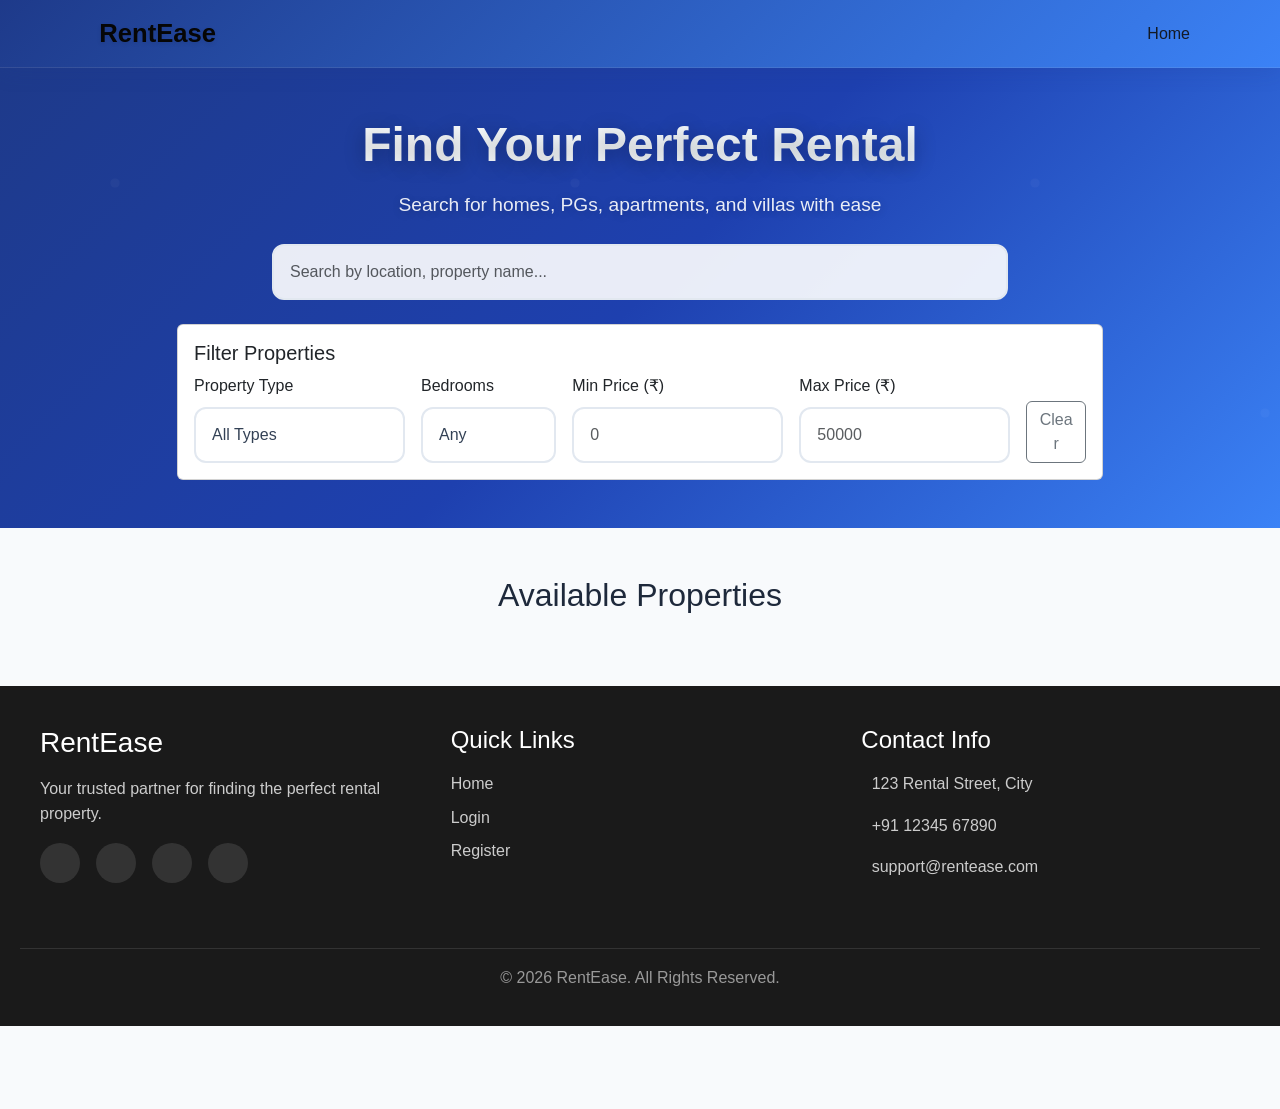
==== commit 1aea07a6: "u:" ====
--- a/frontend/admin.html
+++ b/frontend/admin.html
@@ -30,13 +30,13 @@
             </button>
 
             <div class="collapse navbar-collapse" id="navbarNav">
-                <ul class="navbar-nav ms-auto mb-2 mb-lg-0">
+                <ul class="navbar-nav ms-auto mb-2 mb-lg-0" id="navLinks">
                     <li class="nav-item">
                         <a class="nav-link" href="index.html">
                             <i class="fas fa-home me-1"></i> Home
                         </a>
                     </li>
-                    <li id="authLinks" class="nav-item"></li>
+                    
                 </ul>
             </div>
         </div>
@@ -158,7 +158,8 @@
                                 <div class="col-md-6">
                                     <div class="form-group">
                                         <label>Location *</label>
-                                        <input type="text" name="location" class="form-control" required>
+                                        <input type="text" name="location" class="form-control" required list="locationSuggestions">
+                                        <datalist id="locationSuggestions"></datalist>
                                     </div>
                                 </div>
                                 <div class="col-md-6">
@@ -185,32 +186,102 @@
                                         <textarea name="description" class="form-control" rows="3"></textarea>
                                     </div>
                                 </div>
+
                                 <div class="col-md-12">
                                     <div class="form-group">
-                                        <label>Amenities (hold Ctrl to select multiple)</label>
-                                        <select name="amenities" multiple class="form-select">
-                                            <option value="AC">AC</option>
-                                            <option value="WiFi">WiFi</option>
-                                            <option value="Parking">Parking</option>
-                                            <option value="Gym">Gym</option>
-                                            <option value="Pool">Swimming Pool</option>
-                                            <option value="Security">24/7 Security</option>
-                                        </select>
-                                    </div>
-                                </div>
+                                        <label>Amenities</label>
+                                        <div class="amenities-checkbox-group" id="amenitiesGroup">
+                                            <div class="row">
+                                                <div class="col-md-3">
+                                                    <div class="checkbox-item">
+                                                        <input type="checkbox" name="amenities" value="AC" id="amenity_ac">
+                                                        <label for="amenity_ac">AC</label>
+                                                    </div>
+                                                </div>
+                                                <div class="col-md-3">
+                                                    <div class="checkbox-item">
+                                                        <input type="checkbox" name="amenities" value="WiFi" id="amenity_wifi">
+                                                        <label for="amenity_wifi">WiFi</label>
+                                                    </div>
+                                                </div>
+                                                <div class="col-md-3">
+                                                    <div class="checkbox-item">
+                                                        <input type="checkbox" name="amenities" value="Parking" id="amenity_parking">
+                                                        <label for="amenity_parking">Parking</label>
+                                                    </div>
+                                                </div>
+                                                <div class="col-md-3">
+                                                    <div class="checkbox-item">
+                                                        <input type="checkbox" name="amenities" value="Gym" id="amenity_gym">
+                                                        <label for="amenity_gym">Gym</label>
+                                                    </div>
+                                                </div>
+                                                <div class="col-md-3">
+                                                    <div class="checkbox-item">
+                                                        <input type="checkbox" name="amenities" value="Pool" id="amenity_pool">
+                                                        <label for="amenity_pool">Swimming Pool</label>
+                                                    </div>
+                                                </div>
+                                                <div class="col-md-3">
+                                                    <div class="checkbox-item">
+                                                        <input type="checkbox" name="amenities" value="Security" id="amenity_security">
+                                                        <label for="amenity_security">24/7 Security</label>
+                                                    </div>
+                                                </div>
+                                                <div class="col-md-3">
+                                                    <div class="checkbox-item">
+                                                        <input type="checkbox" name="amenities" value="Lift" id="amenity_lift">
+                                                        <label for="amenity_lift">Lift/Elevator</label>
+                                                    </div>
+                                                </div>
+                                                <div class="col-md-3">
+                                                    <div class="checkbox-item">
+                                                        <input type="checkbox" name="amenities" value="Power Backup" id="amenity_power">
+                                                        <label for="amenity_power">Power Backup</label>
+                                                    </div>
+                                                </div>
+                                                <div class="col-md-3">
+                                                    <div class="checkbox-item">
+                                                        <input type="checkbox" name="amenities" value="Water Supply" id="amenity_water">
+                                                        <label for="amenity_water">24/7 Water Supply</label>
+                                                    </div>
+                                                </div>
+                                                <div class="col-md-3">
+                                                    <div class="checkbox-item">
+                                                        <input type="checkbox" name="amenities" value="Furnished" id="amenity_furnished">
+                                                        <label for="amenity_furnished">Fully Furnished</label>
+                                                    </div>
+                                                </div>
+                                            </div>
+                                        </div>
+                                        <div class="mt-2">
+                                            <label>Custom Amenities</label>
+                                            <div id="customAmenitiesList"></div>
+                                            <button type="button" class="btn btn-sm btn-outline-primary mt-1" onclick="addCustomAmenity()">
+                                                <i class="fas fa-plus-circle me-1"></i> Add Custom Amenity
+                                            </button>
+                                        </div>
+                                    </div>
+                                </div>
+                                
                                 <div class="col-md-6">
                                     <div class="form-group">
                                         <label>Main Image</label>
                                         <input type="file" name="main_image" accept="image/*" class="form-control">
-                                        <small class="text-muted">Optional - placeholder will be used if not
-                                            provided</small>
-                                    </div>
-                                </div>
-                                <div class="col-md-6">
-                                    <div class="form-group">
-                                        <label>Gallery Images (Multiple)</label>
-                                        <input type="file" name="gallery_images" accept="image/*" multiple
-                                            class="form-control">
+                                        <small class="text-muted">Optional - placeholder will be used if not provided</small>
+                                    </div>
+                                </div>
+                                
+                                <div class="col-md-12">
+                                    <div class="form-group">
+                                        <label>Gallery Images</label>
+                                        <div class="gallery-upload-container">
+                                            <div id="addGalleryImagesList"></div>
+                                            <button type="button" class="btn btn-outline-primary mt-2" onclick="addAddGalleryImageInput()">
+                                                <i class="fas fa-plus-circle me-2"></i> Add Another Image
+                                            </button>
+                                        </div>
+                                        <small class="text-muted">Click the button to add multiple images one by one</small>
                                     </div>
                                 </div>
                             </div>
@@ -222,7 +293,7 @@
         </div>
     </section>
 
-    <!-- Edit Property Modal - COMPLETELY FIXED -->
+    <!-- Edit Property Modal -->
     <div id="editModal" class="modal">
         <div class="modal-content" style="max-width: 700px;">
             <div class="modal-header">
@@ -250,7 +321,8 @@
 
                     <div class="form-group">
                         <label>Location *</label>
-                        <input type="text" id="editLocation" name="location" class="form-control" required>
+                        <input type="text" id="editLocation" name="location" class="form-control" required list="editLocationSuggestions">
+                        <datalist id="editLocationSuggestions"></datalist>
                     </div>
 
                     <div class="form-group">
@@ -278,29 +350,94 @@
                         <textarea id="editDescription" name="description" class="form-control" rows="3"></textarea>
                     </div>
 
-                    <div class="form-group">
-                        <label>Amenities (hold Ctrl to select multiple)</label>
-                        <select id="editAmenities" name="amenities" multiple class="form-select">
-                            <option value="AC">AC</option>
-                            <option value="WiFi">WiFi</option>
-                            <option value="Parking">Parking</option>
-                            <option value="Gym">Gym</option>
-                            <option value="Pool">Swimming Pool</option>
-                            <option value="Security">24/7 Security</option>
-                        </select>
-                    </div>
-
-                    <!-- Replace the gallery section in edit modal -->
+                    <!-- Amenities Checkboxes for Edit Modal -->
+                    <div class="form-group">
+                        <label>Amenities</label>
+                        <div class="amenities-checkbox-group" id="editAmenitiesGroup">
+                            <div class="row">
+                                <div class="col-md-3">
+                                    <div class="checkbox-item">
+                                        <input type="checkbox" name="amenities" value="AC" id="edit_amenity_ac">
+                                        <label for="edit_amenity_ac">AC</label>
+                                    </div>
+                                </div>
+                                <div class="col-md-3">
+                                    <div class="checkbox-item">
+                                        <input type="checkbox" name="amenities" value="WiFi" id="edit_amenity_wifi">
+                                        <label for="edit_amenity_wifi">WiFi</label>
+                                    </div>
+                                </div>
+                                <div class="col-md-3">
+                                    <div class="checkbox-item">
+                                        <input type="checkbox" name="amenities" value="Parking" id="edit_amenity_parking">
+                                        <label for="edit_amenity_parking">Parking</label>
+                                    </div>
+                                </div>
+                                <div class="col-md-3">
+                                    <div class="checkbox-item">
+                                        <input type="checkbox" name="amenities" value="Gym" id="edit_amenity_gym">
+                                        <label for="edit_amenity_gym">Gym</label>
+                                    </div>
+                                </div>
+                                <div class="col-md-3">
+                                    <div class="checkbox-item">
+                                        <input type="checkbox" name="amenities" value="Pool" id="edit_amenity_pool">
+                                        <label for="edit_amenity_pool">Swimming Pool</label>
+                                    </div>
+                                </div>
+                                <div class="col-md-3">
+                                    <div class="checkbox-item">
+                                        <input type="checkbox" name="amenities" value="Security" id="edit_amenity_security">
+                                        <label for="edit_amenity_security">24/7 Security</label>
+                                    </div>
+                                </div>
+                                <div class="col-md-3">
+                                    <div class="checkbox-item">
+                                        <input type="checkbox" name="amenities" value="Lift" id="edit_amenity_lift">
+                                        <label for="edit_amenity_lift">Lift/Elevator</label>
+                                    </div>
+                                </div>
+                                <div class="col-md-3">
+                                    <div class="checkbox-item">
+                                        <input type="checkbox" name="amenities" value="Power Backup" id="edit_amenity_power">
+                                        <label for="edit_amenity_power">Power Backup</label>
+                                    </div>
+                                </div>
+                                <div class="col-md-3">
+                                    <div class="checkbox-item">
+                                        <input type="checkbox" name="amenities" value="Water Supply" id="edit_amenity_water">
+                                        <label for="edit_amenity_water">24/7 Water Supply</label>
+                                    </div>
+                                </div>
+                                <div class="col-md-3">
+                                    <div class="checkbox-item">
+                                        <input type="checkbox" name="amenities" value="Furnished" id="edit_amenity_furnished">
+                                        <label for="edit_amenity_furnished">Fully Furnished</label>
+                                    </div>
+                                </div>
+                            </div>
+                        </div>
+                        <div class="mt-2">
+                            <label>Custom Amenities</label>
+                            <div id="editCustomAmenitiesList"></div>
+                            <button type="button" class="btn btn-sm btn-outline-primary mt-1" onclick="addEditCustomAmenity()">
+                                <i class="fas fa-plus-circle me-1"></i> Add Custom Amenity
+                            </button>
+                        </div>
+                    </div>
+
+                    <!-- Current Gallery Images -->
                     <div class="form-group">
                         <label>Current Gallery Images</label>
                         <div id="currentGallery" style="min-height: 100px;"></div>
                     </div>
 
+                    <!-- Add New Gallery Images -->
                     <div class="form-group">
                         <label>Add New Gallery Images</label>
                         <div class="gallery-upload-container">
-                            <div id="galleryImagesList"></div>
-                            <button type="button" class="btn btn-outline-primary mt-2" onclick="addGalleryImageInput()">
+                            <div id="editGalleryImagesList"></div>
+                            <button type="button" class="btn btn-outline-primary mt-2" onclick="addEditGalleryImageInput()">
                                 <i class="fas fa-plus-circle me-2"></i> Add Another Image
                             </button>
                         </div>
@@ -309,11 +446,6 @@
                     <div class="form-group">
                         <label>New Main Image (optional)</label>
                         <input type="file" name="main_image" accept="image/*" class="form-control">
-                    </div>
-
-                    <div class="form-group">
-                        <label>New Gallery Images (optional)</label>
-                        <input type="file" name="gallery_images" accept="image/*" multiple class="form-control">
                     </div>
 
                     <div class="form-group">
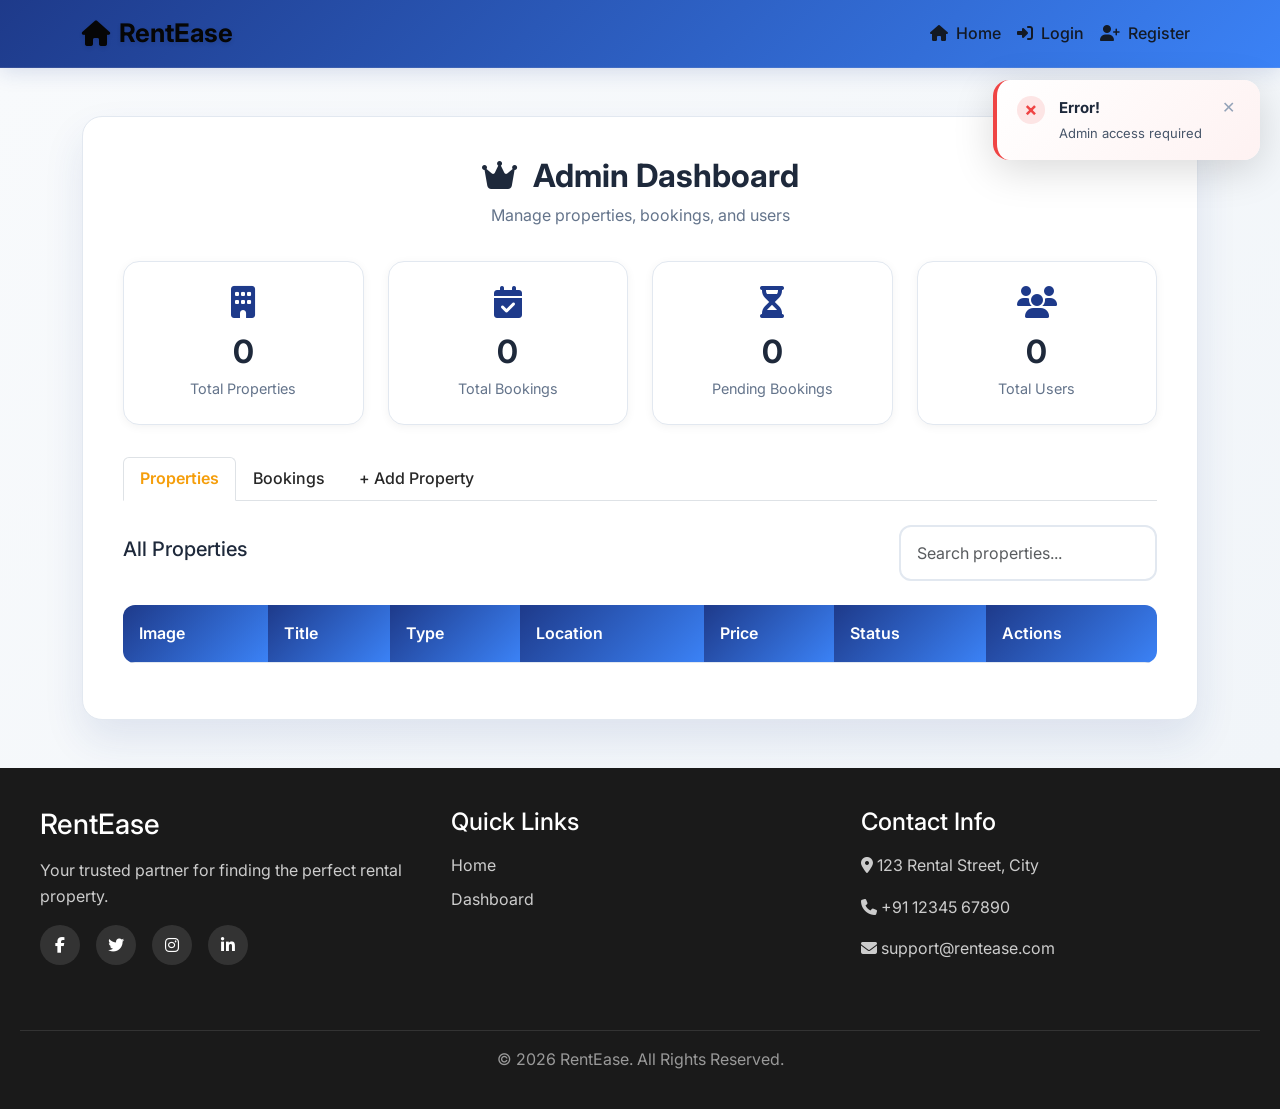
==== commit c9274366: "u:" ====
--- a/frontend/admin.html
+++ b/frontend/admin.html
@@ -36,7 +36,6 @@
                             <i class="fas fa-home me-1"></i> Home
                         </a>
                     </li>
-                    
                 </ul>
             </div>
         </div>
@@ -303,12 +302,10 @@
             <div class="modal-body">
                 <form id="editPropertyForm" enctype="multipart/form-data">
                     <input type="hidden" id="editPropertyId" name="propertyId">
-
                     <div class="form-group">
                         <label>Title *</label>
                         <input type="text" id="editTitle" name="title" class="form-control" required>
                     </div>
-
                     <div class="form-group">
                         <label>Property Type *</label>
                         <select id="editType" name="type" class="form-select" required>
@@ -318,18 +315,15 @@
                             <option value="house">House</option>
                         </select>
                     </div>
-
                     <div class="form-group">
                         <label>Location *</label>
                         <input type="text" id="editLocation" name="location" class="form-control" required list="editLocationSuggestions">
                         <datalist id="editLocationSuggestions"></datalist>
                     </div>
-
                     <div class="form-group">
                         <label>Price (₹/month) *</label>
                         <input type="number" id="editPrice" name="price" class="form-control" required>
                     </div>
-
                     <div class="row">
                         <div class="col-md-6">
                             <div class="form-group">
@@ -344,13 +338,10 @@
                             </div>
                         </div>
                     </div>
-
                     <div class="form-group">
                         <label>Description</label>
                         <textarea id="editDescription" name="description" class="form-control" rows="3"></textarea>
                     </div>
-
-                    <!-- Amenities Checkboxes for Edit Modal -->
                     <div class="form-group">
                         <label>Amenities</label>
                         <div class="amenities-checkbox-group" id="editAmenitiesGroup">
@@ -425,14 +416,10 @@
                             </button>
                         </div>
                     </div>
-
-                    <!-- Current Gallery Images -->
                     <div class="form-group">
                         <label>Current Gallery Images</label>
                         <div id="currentGallery" style="min-height: 100px;"></div>
                     </div>
-
-                    <!-- Add New Gallery Images -->
                     <div class="form-group">
                         <label>Add New Gallery Images</label>
                         <div class="gallery-upload-container">
@@ -442,12 +429,10 @@
                             </button>
                         </div>
                     </div>
-
                     <div class="form-group">
                         <label>New Main Image (optional)</label>
                         <input type="file" name="main_image" accept="image/*" class="form-control">
                     </div>
-
                     <div class="form-group">
                         <label>Availability</label>
                         <select id="editAvailable" name="available" class="form-select">
@@ -455,7 +440,6 @@
                             <option value="false">Not Available</option>
                         </select>
                     </div>
-
                     <button type="submit" class="btn-primary mt-3">Update Property</button>
                 </form>
             </div>
--- a/frontend/css/style.css
+++ b/frontend/css/style.css
@@ -529,6 +529,63 @@
     padding: 4px 8px;
     font-weight: 500;
     font-size: 0.7rem;
+}
+
+/* Amenities Checkbox Styles */
+.amenities-checkbox-group {
+    background: #f8fafc;
+    padding: 1rem;
+    border-radius: 12px;
+    border: 1px solid #e2e8f0;
+}
+
+.checkbox-item {
+    display: flex;
+    align-items: center;
+    margin-bottom: 10px;
+    padding: 5px;
+    border-radius: 8px;
+    transition: background 0.2s ease;
+}
+
+.checkbox-item:hover {
+    background: #f1f5f9;
+}
+
+.checkbox-item input[type="checkbox"] {
+    width: 18px;
+    height: 18px;
+    margin-right: 10px;
+    cursor: pointer;
+    accent-color: var(--primary-color);
+}
+
+.checkbox-item label {
+    margin: 0;
+    cursor: pointer;
+    font-weight: normal;
+    color: var(--neutral-700);
+}
+
+/* Gallery Upload Container */
+.gallery-upload-container {
+    border: 2px dashed #e2e8f0;
+    border-radius: 12px;
+    padding: 1rem;
+    background: #f8fafc;
+}
+
+.gallery-input-group {
+    margin-bottom: 0.75rem;
+}
+
+.gallery-input-group:last-child {
+    margin-bottom: 0;
+}
+
+/* Custom Amenity Input */
+.custom-amenity-input {
+    margin-bottom: 0.5rem;
 }
 
 /* ===== STATS CARDS (from new) ===== */
